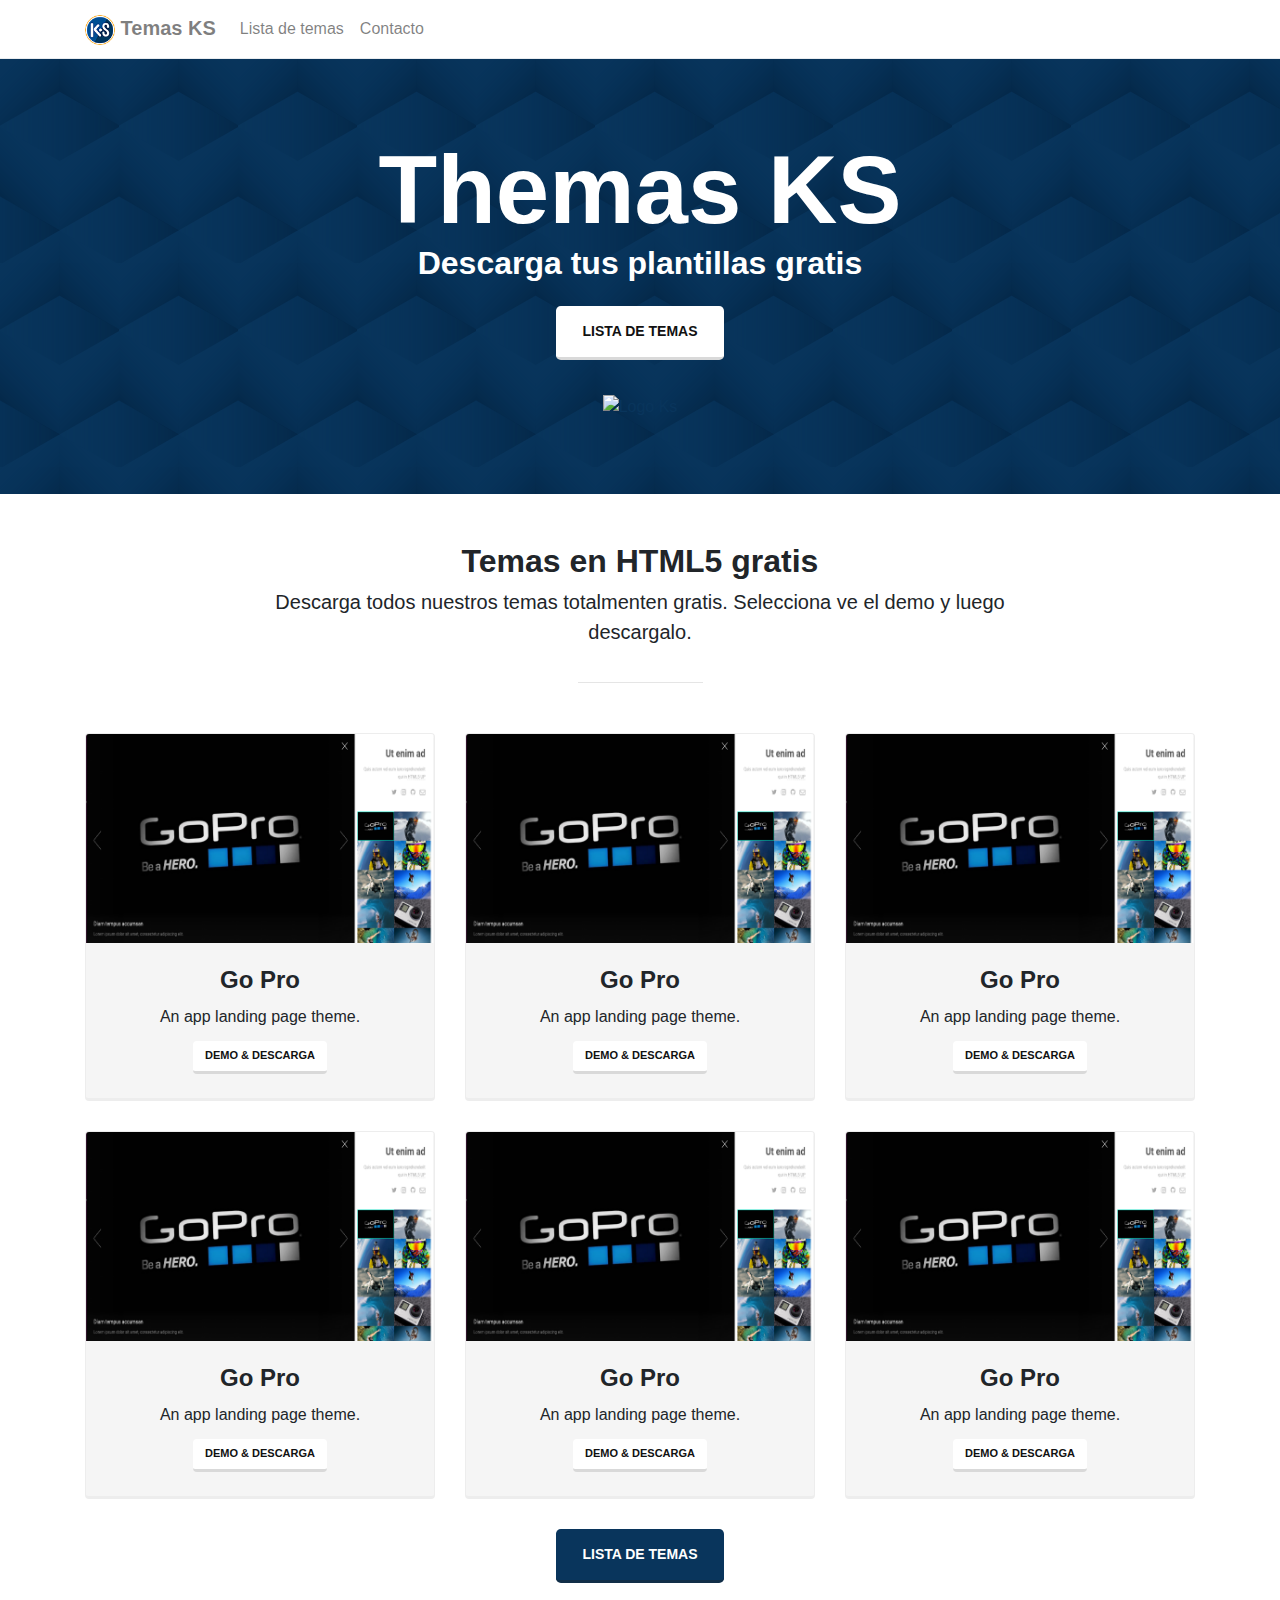
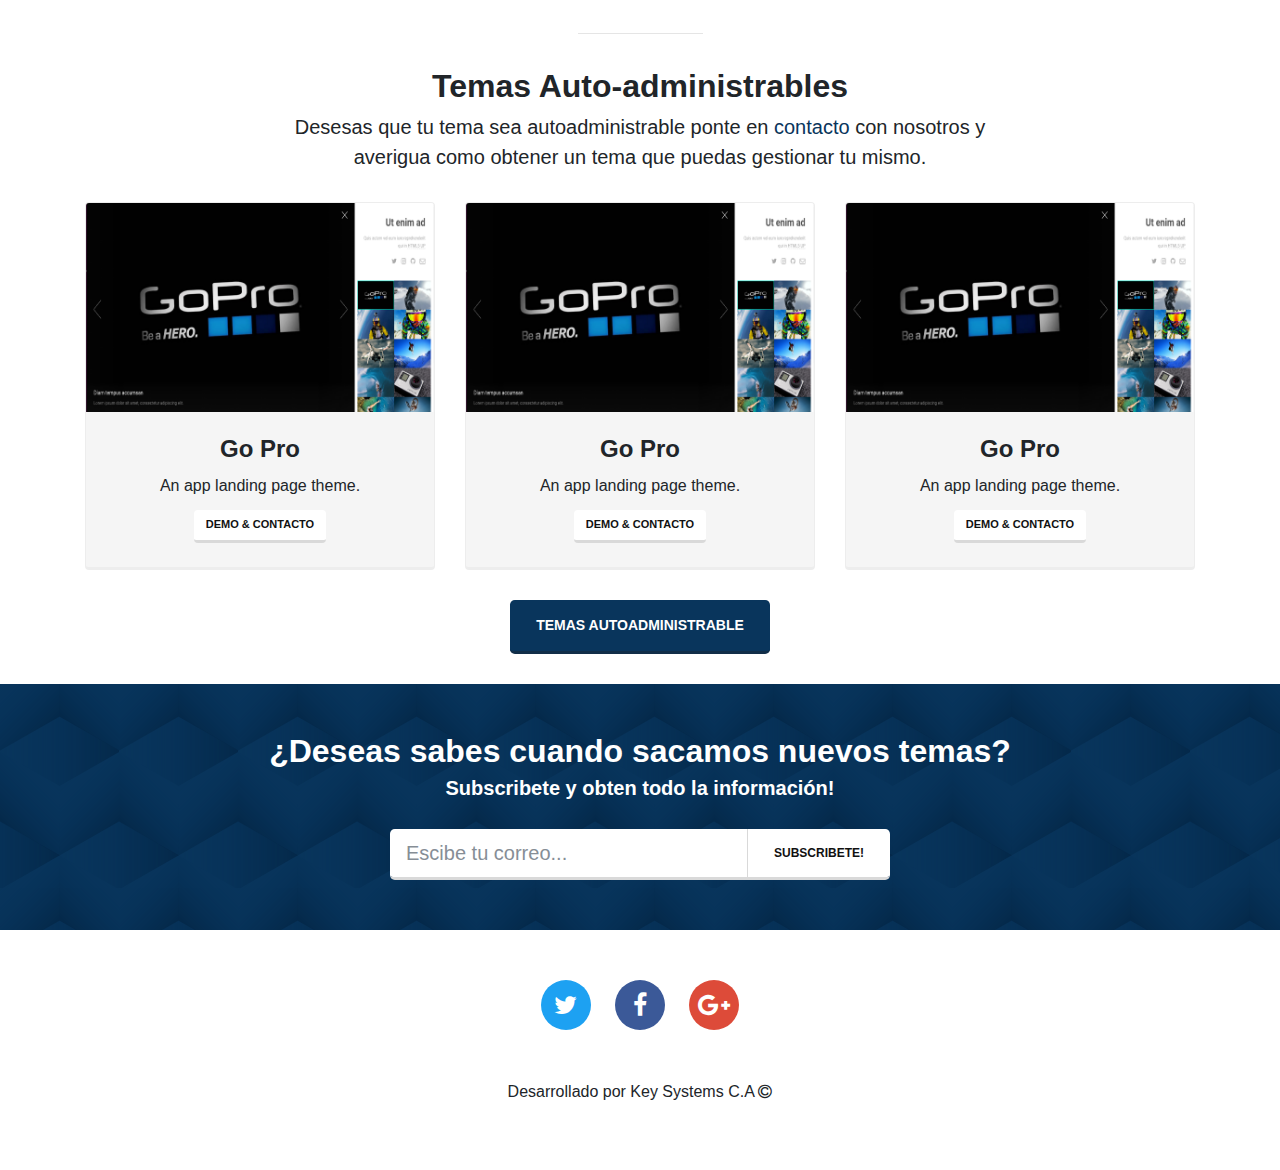
==== index.html @ a9c27f83 "thmes" ====
<!DOCTYPE html>
<!-- saved from url=(0027)https://startbootstrap.com/ -->
<html>
  <head>
    <meta http-equiv="Content-Type" content="text/html; charset=UTF-8">
    <title>Temas KS</title>
    <link rel="icon" href="img/Key-Systems-Mini-Logo.png" type="image/png">
    <link href="vendor/font-awesome/css/font-awesome.min.css" rel="stylesheet" type="text/css">
    <link rel="stylesheet" href="css/main.css">
    <link rel="stylesheet" href="css/style.css">
<body>

<nav class="navbar navbar-expand-lg navbar-light static-top sb-navbar">
  <div class="container">
    <a class="navbar-brand" href="index.html"><img src="img/Key-Systems-Mini-Logo.png" width="30"> Temas KS</a>
    <button class="navbar-toggler navbar-toggler-right" type="button" data-toggle="collapse" data-target="#navbarResponsive" aria-controls="navbarResponsive" aria-expanded="false" aria-label="Toggle navigation">
      Menu
      <i class="fa fa-bars"></i>
    </button>
    <div class="collapse navbar-collapse" id="navbarResponsive">
      <ul class="navbar-nav mr-auto">
        <li class="nav-item">
            <a class="nav-link" href="lista.html" title="Lista">Lista de temas</a>
        </li>
        <li class="nav-item">
            <a class="nav-link" href="#" title="Contacto">Contacto</a>
        </li>
      </ul>
    </div>
  </div>
</nav>

<header class="masthead">
  <div class="container-fluid">
    <div class="masthead-brand">Themas KS</div>
      <h1 class="masthead-heading">Descarga tus plantillas gratis</h1>
      <ul class="list-inline">
      <li>
        <a href="lista" class="btn btn-secondary btn-lg">Lista de Temas</a>
      </li>
    </ul>
    <a class="" href="lista.html"><!--masthead-img-->
      <img class="p-t-35px" src="http://getbootstrap.com/assets/img/bootstrap-stack.png" alt="Logo Ks" width="250px">
    </a>
  </div>
</header>

<section class="intro">
  <div class="container">
    <div class="row">
      <div class="col-lg-8 mx-auto">
        <h2>Temas en HTML5 gratis</h2>
        <p class="lead">Descarga todos nuestros temas totalmenten gratis. Selecciona ve el demo y luego descargalo.</p>
      </div>
    </div>
  </div>
</section>

<hr class="hr-home">

<section class="themes">
  <div class="container">
    <div class="row">
      <div class="col-lg-4 col-md-6 sb-preview text-center">
        <div class="card h-100">
          <a class="sb-preview-img" href="detail.html">
            <img class="card-img-top" src="img/gopro.png" alt="Free Bootstrap App Landing Page Theme - Start Bootstrap">
          </a>
          <div class="card-body">
            <h4 class="card-title">Go Pro</h4>
            <p class="card-text">An app landing page theme.</p>
          </div>
          <div class="card-footer">
            <a href="detail.html" class="btn btn-secondary">Demo &amp; Descarga</a>
          </div>
        </div>
      </div>
      <div class="col-lg-4 col-md-6 sb-preview text-center">
        <div class="card h-100">
          <a class="sb-preview-img" href="detail.html">
            <img class="card-img-top" src="img/gopro.png" alt="Free Bootstrap App Landing Page Theme - Start Bootstrap">
          </a>
          <div class="card-body">
            <h4 class="card-title">Go Pro</h4>
            <p class="card-text">An app landing page theme.</p>
          </div>
          <div class="card-footer">
            <a href="detail.html" class="btn btn-secondary">Demo &amp; Descarga</a>
          </div>
        </div>
      </div>
      <div class="col-lg-4 col-md-6 sb-preview text-center">
        <div class="card h-100">
          <a class="sb-preview-img" href="detail.html">
            <img class="card-img-top" src="img/gopro.png" alt="Free Bootstrap App Landing Page Theme - Start Bootstrap">
          </a>
          <div class="card-body">
            <h4 class="card-title">Go Pro</h4>
            <p class="card-text">An app landing page theme.</p>
          </div>
          <div class="card-footer">
            <a href="detail.html" class="btn btn-secondary">Demo &amp; Descarga</a>
          </div>
        </div>
      </div>
      <div class="col-lg-4 col-md-6 sb-preview text-center">
        <div class="card h-100">
          <a class="sb-preview-img" href="detail.html">
            <img class="card-img-top" src="img/gopro.png" alt="Free Bootstrap App Landing Page Theme - Start Bootstrap">
          </a>
          <div class="card-body">
            <h4 class="card-title">Go Pro</h4>
            <p class="card-text">An app landing page theme.</p>
          </div>
          <div class="card-footer">
            <a href="detail.html" class="btn btn-secondary">Demo &amp; Descarga</a>
          </div>
        </div>
      </div>
      <div class="col-lg-4 col-md-6 sb-preview text-center">
        <div class="card h-100">
          <a class="sb-preview-img" href="detail.html">
            <img class="card-img-top" src="img/gopro.png" alt="Free Bootstrap App Landing Page Theme - Start Bootstrap">
          </a>
          <div class="card-body">
            <h4 class="card-title">Go Pro</h4>
            <p class="card-text">An app landing page theme.</p>
          </div>
          <div class="card-footer">
            <a href="detail.html" class="btn btn-secondary">Demo &amp; Descarga</a>
          </div>
        </div>
      </div>
      <div class="col-lg-4 col-md-6 sb-preview text-center">
        <div class="card h-100">
          <a class="sb-preview-img" href="detail.html">
            <img class="card-img-top" src="img/gopro.png" alt="Free Bootstrap App Landing Page Theme - Start Bootstrap">
          </a>
          <div class="card-body">
            <h4 class="card-title">Go Pro</h4>
            <p class="card-text">An app landing page theme.</p>
          </div>
          <div class="card-footer">
            <a href="detail.html" class="btn btn-secondary">Demo &amp; Descarga</a>
          </div>
        </div>
      </div>
    </div>
    <div class="row">
      <div class="col-lg-12 text-center">
        <a href="lista.html" class="btn btn-lg btn-primary">Lista de Temas</a>
      </div>
    </div>
  </div>
</section>

<hr class="hr-home">

<section class="premium">
  <div class="container">
    <div class="row">
      <div class="col-lg-8 mx-auto">
        <h2>Temas Auto-administrables</h2>
        <p class="lead">Desesas que tu tema sea autoadministrable ponte en <a href="detail.html">contacto</a> con nosotros y averigua como obtener un tema que puedas gestionar tu mismo.</p>
      </div>
    </div>
    <div class="row">
      <div class="col-lg-4 col-md-6 sb-preview text-center">
        <div class="card h-100">
          <a class="sb-preview-img" href="detail.html">
            <img class="card-img-top" src="img/gopro.png" alt="Free Bootstrap App Landing Page Theme - Start Bootstrap">
          </a>
          <div class="card-body">
            <h4 class="card-title">Go Pro</h4>
            <p class="card-text">An app landing page theme.</p>
          </div>
          <div class="card-footer">
            <a href="detail.html" class="btn btn-secondary">Demo &amp; Contacto</a>
          </div>
        </div>
      </div>
      <div class="col-lg-4 col-md-6 sb-preview text-center">
        <div class="card h-100">
          <a class="sb-preview-img" href="detail.html">
            <img class="card-img-top" src="img/gopro.png" alt="Free Bootstrap App Landing Page Theme - Start Bootstrap">
          </a>
          <div class="card-body">
            <h4 class="card-title">Go Pro</h4>
            <p class="card-text">An app landing page theme.</p>
          </div>
          <div class="card-footer">
            <a href="detail.html" class="btn btn-secondary">Demo &amp; Contacto</a>
          </div>
        </div>
      </div>
      <div class="col-lg-4 col-md-6 sb-preview text-center">
        <div class="card h-100">
          <a class="sb-preview-img" href="detail.html">
            <img class="card-img-top" src="img/gopro.png" alt="Free Bootstrap App Landing Page Theme - Start Bootstrap">
          </a>
          <div class="card-body">
            <h4 class="card-title">Go Pro</h4>
            <p class="card-text">An app landing page theme.</p>
          </div>
          <div class="card-footer">
            <a href="detail.html" class="btn btn-secondary">Demo &amp; Contacto</a>
          </div>
        </div>
      </div>
    </div>
    <a href="lista.html" class="btn btn-lg btn-primary mx-auto">Temas autoadministrable</a>
  </div>
</section>

<footer>
  <div class="footer-mailchimp">
    <div class="container text-center">
      <h2>¿Deseas sabes cuando sacamos nuevos temas?</h2>
      <h5>Subscribete y obten todo la información!</h5>
      <div id="mc_embed_signup">
        <form role="form" action="">
          <div class="input-group input-group-lg">
            <input type="email" name="EMAIL" class="form-control" id="mce-EMAIL" placeholder="Escibe tu correo...">
            <span class="input-group-btn">
              <button type="submit" name="subscribe" id="mc-embedded-subscribe" class="btn btn-secondary">Subscribete!</button>
            </span>
          </div>
          <div id="mce-responses">
            <div class="response" id="mce-error-response" style="display:none"></div>
            <div class="response" id="mce-success-response" style="display:none"></div>
          </div>
        </form>
      </div>
    </div>
  </div>
  <div class="footer-social">
    <div class="container text-center">
      <ul class="list-inline">
        <li class="list-inline-item social-twitter">
          <a href="https://twitter.com/sbootstrap">
            <i class="fa fa-twitter"></i>
          </a>
        </li>
        <li class="list-inline-item social-facebook">
          <a href="https://www.facebook.com/StartBootstrap/">
            <i class="fa fa-facebook"></i>
          </a>
        </li>
        <li class="list-inline-item social-google-plus">
          <a href="https://plus.google.com/+Startbootstrap">
            <i class="fa fa-google-plus"></i>
          </a>
        </li>
      </ul>
    </div>
  </div>
  <div class="footer-main">
    <div class="container">
      <p>Desarrollado por Key Systems C.A <i class="fa fa-copyright" aria-hidden="true"></i></p>
    </div>
  </div>
</footer>

</body>

</html>
---- css/main.css ----
@media print{*,*::before,*::after{text-shadow:none!important;box-shadow:none!important}a,a:visited{text-decoration:underline}abbr[title]::after{content:" (" attr(title) ")"}pre{white-space:pre-wrap!important}pre,blockquote{border:1px solid #999;page-break-inside:avoid}thead{display:table-header-group}tr,img{page-break-inside:avoid}p,h2,h3{orphans:3;widows:3}h2,h3{page-break-after:avoid}.navbar{display:none}.badge{border:1px solid #000}.table{border-collapse:collapse!important}.table td,.table th{background-color:#fff!important}.table-bordered th,.table-bordered td{border:1px solid #ddd!important}}*,*::before,*::after{box-sizing:border-box}html{font-family:sans-serif;line-height:1.15;-webkit-text-size-adjust:100%;-ms-text-size-adjust:100%;-ms-overflow-style:scrollbar;-webkit-tap-highlight-color:transparent}@-ms-viewport{width:device-width}article,aside,dialog,figcaption,figure,footer,header,hgroup,main,nav,section{display:block}body{margin:0;font-family:-apple-system,BlinkMacSystemFont,"Segoe UI",Roboto,"Helvetica Neue",Arial,sans-serif,"Apple Color Emoji","Segoe UI Emoji","Segoe UI Symbol";font-size:1rem;font-weight:normal;line-height:1.5;color:#212529;text-align:left;background-color:#fff}[tabindex="-1"]:focus{outline:none !important}hr{box-sizing:content-box;height:0;overflow:visible}h1,h2,h3,h4,h5,h6{margin-top:0;margin-bottom:.5rem}p{margin-top:0;margin-bottom:1rem}abbr[title],abbr[data-original-title]{text-decoration:underline;text-decoration:underline dotted;cursor:help;border-bottom:0}address{margin-bottom:1rem;font-style:normal;line-height:inherit}ol,ul,dl{margin-top:0;margin-bottom:1rem}ol ol,ul ul,ol ul,ul ol{margin-bottom:0}dt{font-weight:bold}dd{margin-bottom:.5rem;margin-left:0}blockquote{margin:0 0 1rem}dfn{font-style:italic}b,strong{font-weight:bolder}small{font-size:80%}sub,sup{position:relative;font-size:75%;line-height:0;vertical-align:baseline}sub{bottom:-.25em}sup{top:-.5em}a{color:#b84d45;text-decoration:none;background-color:transparent;-webkit-text-decoration-skip:objects}a:hover{color:#803630;text-decoration:underline}a:not([href]):not([tabindex]){color:inherit;text-decoration:none}a:not([href]):not([tabindex]):focus,a:not([href]):not([tabindex]):hover{color:inherit;text-decoration:none}a:not([href]):not([tabindex]):focus{outline:0}pre,code,kbd,samp{font-family:monospace, monospace;font-size:1em}pre{margin-top:0;margin-bottom:1rem;overflow:auto}figure{margin:0 0 1rem}img{vertical-align:middle;border-style:none}svg:not(:root){overflow:hidden}a,area,button,[role="button"],input,label,select,summary,textarea{touch-action:manipulation}table{border-collapse:collapse}caption{padding-top:.75rem;padding-bottom:.75rem;color:#868e96;text-align:left;caption-side:bottom}th{text-align:inherit}label{display:inline-block;margin-bottom:.5rem}button:focus{outline:1px dotted;outline:5px auto -webkit-focus-ring-color}input,button,select,optgroup,textarea{margin:0;font-family:inherit;font-size:inherit;line-height:inherit}button,input{overflow:visible}button,select{text-transform:none}button,html [type="button"],[type="reset"],[type="submit"]{-webkit-appearance:button}button::-moz-focus-inner,[type="button"]::-moz-focus-inner,[type="reset"]::-moz-focus-inner,[type="submit"]::-moz-focus-inner{padding:0;border-style:none}input[type="radio"],input[type="checkbox"]{box-sizing:border-box;padding:0}input[type="date"],input[type="time"],input[type="datetime-local"],input[type="month"]{-webkit-appearance:listbox}textarea{overflow:auto;resize:vertical}fieldset{min-width:0;padding:0;margin:0;border:0}legend{display:block;width:100%;max-width:100%;padding:0;margin-bottom:.5rem;font-size:1.5rem;line-height:inherit;color:inherit;white-space:normal}progress{vertical-align:baseline}[type="number"]::-webkit-inner-spin-button,[type="number"]::-webkit-outer-spin-button{height:auto}[type="search"]{outline-offset:-2px;-webkit-appearance:none}[type="search"]::-webkit-search-cancel-button,[type="search"]::-webkit-search-decoration{-webkit-appearance:none}::-webkit-file-upload-button{font:inherit;-webkit-appearance:button}output{display:inline-block}summary{display:list-item}template{display:none}[hidden]{display:none !important}h1,h2,h3,h4,h5,h6,.h1,.h2,.h3,.h4,.h5,.h6{margin-bottom:.5rem;font-family:inherit;font-weight:500;line-height:1.1;color:inherit}h1,.h1{font-size:2.5rem}h2,.h2{font-size:2rem}h3,.h3{font-size:1.75rem}h4,.h4{font-size:1.5rem}h5,.h5{font-size:1.25rem}h6,.h6{font-size:1rem}.lead{font-size:1.25rem;font-weight:300}.display-1{font-size:6rem;font-weight:300;line-height:1.1}.display-2{font-size:5.5rem;font-weight:300;line-height:1.1}.display-3{font-size:4.5rem;font-weight:300;line-height:1.1}.display-4{font-size:3.5rem;font-weight:300;line-height:1.1}hr{margin-top:1rem;margin-bottom:1rem;border:0;border-top:1px solid rgba(0,0,0,0.1)}small,.small{font-size:80%;font-weight:normal}mark,.mark{padding:.2em;background-color:#fcf8e3}.list-unstyled{padding-left:0;list-style:none}.list-inline{padding-left:0;list-style:none}.list-inline-item{display:inline-block}.list-inline-item:not(:last-child){margin-right:5px}.initialism{font-size:90%;text-transform:uppercase}.blockquote{margin-bottom:1rem;font-size:1.25rem}.blockquote-footer{display:block;font-size:80%;color:#868e96}.blockquote-footer::before{content:"\2014 \00A0"}.img-fluid{max-width:100%;height:auto}.img-thumbnail{padding:.25rem;background-color:#fff;border:1px solid #ddd;border-radius:.25rem;transition:all 0.2s ease-in-out;max-width:100%;height:auto}.figure{display:inline-block}.figure-img{margin-bottom:.5rem;line-height:1}.figure-caption{font-size:90%;color:#868e96}code,kbd,pre,samp{font-family:"SFMono-Regular",Menlo,Monaco,Consolas,"Liberation Mono","Courier New",monospace}code{padding:.2rem .4rem;font-size:90%;color:#bd4147;background-color:#f8f9fa;border-radius:.25rem}a>code{padding:0;color:inherit;background-color:inherit}kbd{padding:.2rem .4rem;font-size:90%;color:#fff;background-color:#212529;border-radius:.2rem}kbd kbd{padding:0;font-size:100%;font-weight:bold}pre{display:block;margin-top:0;margin-bottom:1rem;font-size:90%;color:#212529}pre code{padding:0;font-size:inherit;color:inherit;background-color:transparent;border-radius:0}.pre-scrollable{max-height:340px;overflow-y:scroll}.container{margin-right:auto;margin-left:auto;padding-right:15px;padding-left:15px;width:100%}@media (min-width: 576px){.container{max-width:540px}}@media (min-width: 768px){.container{max-width:720px}}@media (min-width: 992px){.container{max-width:960px}}@media (min-width: 1200px){.container{max-width:1140px}}.container-fluid{width:100%;margin-right:auto;margin-left:auto;padding-right:15px;padding-left:15px;width:100%}.row{display:flex;flex-wrap:wrap;margin-right:-15px;margin-left:-15px}.no-gutters{margin-right:0;margin-left:0}.no-gutters>.col,.no-gutters>[class*="col-"]{padding-right:0;padding-left:0}.col-1,.col-2,.col-3,.col-4,.col-5,.col-6,.col-7,.col-8,.col-9,.col-10,.col-11,.col-12,.col,.col-auto,.col-sm-1,.col-sm-2,.col-sm-3,.col-sm-4,.col-sm-5,.col-sm-6,.col-sm-7,.col-sm-8,.col-sm-9,.col-sm-10,.col-sm-11,.col-sm-12,.col-sm,.col-sm-auto,.col-md-1,.col-md-2,.col-md-3,.col-md-4,.col-md-5,.col-md-6,.col-md-7,.col-md-8,.col-md-9,.col-md-10,.col-md-11,.col-md-12,.col-md,.col-md-auto,.col-lg-1,.col-lg-2,.col-lg-3,.col-lg-4,.col-lg-5,.col-lg-6,.col-lg-7,.col-lg-8,.col-lg-9,.col-lg-10,.col-lg-11,.col-lg-12,.col-lg,.col-lg-auto,.col-xl-1,.col-xl-2,.col-xl-3,.col-xl-4,.col-xl-5,.col-xl-6,.col-xl-7,.col-xl-8,.col-xl-9,.col-xl-10,.col-xl-11,.col-xl-12,.col-xl,.col-xl-auto{position:relative;width:100%;min-height:1px;padding-right:15px;padding-left:15px}.col{flex-basis:0;flex-grow:1;max-width:100%}.col-auto{flex:0 0 auto;width:auto;max-width:none}.col-1{flex:0 0 8.3333333333%;max-width:8.3333333333%}.col-2{flex:0 0 16.6666666667%;max-width:16.6666666667%}.col-3{flex:0 0 25%;max-width:25%}.col-4{flex:0 0 33.3333333333%;max-width:33.3333333333%}.col-5{flex:0 0 41.6666666667%;max-width:41.6666666667%}.col-6{flex:0 0 50%;max-width:50%}.col-7{flex:0 0 58.3333333333%;max-width:58.3333333333%}.col-8{flex:0 0 66.6666666667%;max-width:66.6666666667%}.col-9{flex:0 0 75%;max-width:75%}.col-10{flex:0 0 83.3333333333%;max-width:83.3333333333%}.col-11{flex:0 0 91.6666666667%;max-width:91.6666666667%}.col-12{flex:0 0 100%;max-width:100%}.order-1{order:1}.order-2{order:2}.order-3{order:3}.order-4{order:4}.order-5{order:5}.order-6{order:6}.order-7{order:7}.order-8{order:8}.order-9{order:9}.order-10{order:10}.order-11{order:11}.order-12{order:12}@media (min-width: 576px){.col-sm{flex-basis:0;flex-grow:1;max-width:100%}.col-sm-auto{flex:0 0 auto;width:auto;max-width:none}.col-sm-1{flex:0 0 8.3333333333%;max-width:8.3333333333%}.col-sm-2{flex:0 0 16.6666666667%;max-width:16.6666666667%}.col-sm-3{flex:0 0 25%;max-width:25%}.col-sm-4{flex:0 0 33.3333333333%;max-width:33.3333333333%}.col-sm-5{flex:0 0 41.6666666667%;max-width:41.6666666667%}.col-sm-6{flex:0 0 50%;max-width:50%}.col-sm-7{flex:0 0 58.3333333333%;max-width:58.3333333333%}.col-sm-8{flex:0 0 66.6666666667%;max-width:66.6666666667%}.col-sm-9{flex:0 0 75%;max-width:75%}.col-sm-10{flex:0 0 83.3333333333%;max-width:83.3333333333%}.col-sm-11{flex:0 0 91.6666666667%;max-width:91.6666666667%}.col-sm-12{flex:0 0 100%;max-width:100%}.order-sm-1{order:1}.order-sm-2{order:2}.order-sm-3{order:3}.order-sm-4{order:4}.order-sm-5{order:5}.order-sm-6{order:6}.order-sm-7{order:7}.order-sm-8{order:8}.order-sm-9{order:9}.order-sm-10{order:10}.order-sm-11{order:11}.order-sm-12{order:12}}@media (min-width: 768px){.col-md{flex-basis:0;flex-grow:1;max-width:100%}.col-md-auto{flex:0 0 auto;width:auto;max-width:none}.col-md-1{flex:0 0 8.3333333333%;max-width:8.3333333333%}.col-md-2{flex:0 0 16.6666666667%;max-width:16.6666666667%}.col-md-3{flex:0 0 25%;max-width:25%}.col-md-4{flex:0 0 33.3333333333%;max-width:33.3333333333%}.col-md-5{flex:0 0 41.6666666667%;max-width:41.6666666667%}.col-md-6{flex:0 0 50%;max-width:50%}.col-md-7{flex:0 0 58.3333333333%;max-width:58.3333333333%}.col-md-8{flex:0 0 66.6666666667%;max-width:66.6666666667%}.col-md-9{flex:0 0 75%;max-width:75%}.col-md-10{flex:0 0 83.3333333333%;max-width:83.3333333333%}.col-md-11{flex:0 0 91.6666666667%;max-width:91.6666666667%}.col-md-12{flex:0 0 100%;max-width:100%}.order-md-1{order:1}.order-md-2{order:2}.order-md-3{order:3}.order-md-4{order:4}.order-md-5{order:5}.order-md-6{order:6}.order-md-7{order:7}.order-md-8{order:8}.order-md-9{order:9}.order-md-10{order:10}.order-md-11{order:11}.order-md-12{order:12}}@media (min-width: 992px){.col-lg{flex-basis:0;flex-grow:1;max-width:100%}.col-lg-auto{flex:0 0 auto;width:auto;max-width:none}.col-lg-1{flex:0 0 8.3333333333%;max-width:8.3333333333%}.col-lg-2{flex:0 0 16.6666666667%;max-width:16.6666666667%}.col-lg-3{flex:0 0 25%;max-width:25%}.col-lg-4{flex:0 0 33.3333333333%;max-width:33.3333333333%}.col-lg-5{flex:0 0 41.6666666667%;max-width:41.6666666667%}.col-lg-6{flex:0 0 50%;max-width:50%}.col-lg-7{flex:0 0 58.3333333333%;max-width:58.3333333333%}.col-lg-8{flex:0 0 66.6666666667%;max-width:66.6666666667%}.col-lg-9{flex:0 0 75%;max-width:75%}.col-lg-10{flex:0 0 83.3333333333%;max-width:83.3333333333%}.col-lg-11{flex:0 0 91.6666666667%;max-width:91.6666666667%}.col-lg-12{flex:0 0 100%;max-width:100%}.order-lg-1{order:1}.order-lg-2{order:2}.order-lg-3{order:3}.order-lg-4{order:4}.order-lg-5{order:5}.order-lg-6{order:6}.order-lg-7{order:7}.order-lg-8{order:8}.order-lg-9{order:9}.order-lg-10{order:10}.order-lg-11{order:11}.order-lg-12{order:12}}@media (min-width: 1200px){.col-xl{flex-basis:0;flex-grow:1;max-width:100%}.col-xl-auto{flex:0 0 auto;width:auto;max-width:none}.col-xl-1{flex:0 0 8.3333333333%;max-width:8.3333333333%}.col-xl-2{flex:0 0 16.6666666667%;max-width:16.6666666667%}.col-xl-3{flex:0 0 25%;max-width:25%}.col-xl-4{flex:0 0 33.3333333333%;max-width:33.3333333333%}.col-xl-5{flex:0 0 41.6666666667%;max-width:41.6666666667%}.col-xl-6{flex:0 0 50%;max-width:50%}.col-xl-7{flex:0 0 58.3333333333%;max-width:58.3333333333%}.col-xl-8{flex:0 0 66.6666666667%;max-width:66.6666666667%}.col-xl-9{flex:0 0 75%;max-width:75%}.col-xl-10{flex:0 0 83.3333333333%;max-width:83.3333333333%}.col-xl-11{flex:0 0 91.6666666667%;max-width:91.6666666667%}.col-xl-12{flex:0 0 100%;max-width:100%}.order-xl-1{order:1}.order-xl-2{order:2}.order-xl-3{order:3}.order-xl-4{order:4}.order-xl-5{order:5}.order-xl-6{order:6}.order-xl-7{order:7}.order-xl-8{order:8}.order-xl-9{order:9}.order-xl-10{order:10}.order-xl-11{order:11}.order-xl-12{order:12}}.table{width:100%;max-width:100%;margin-bottom:1rem;background-color:transparent}.table th,.table td{padding:.75rem;vertical-align:top;border-top:1px solid #e9ecef}.table thead th{vertical-align:bottom;border-bottom:2px solid #e9ecef}.table tbody+tbody{border-top:2px solid #e9ecef}.table .table{background-color:#fff}.table-sm th,.table-sm td{padding:.3rem}.table-bordered{border:1px solid #e9ecef}.table-bordered th,.table-bordered td{border:1px solid #e9ecef}.table-bordered thead th,.table-bordered thead td{border-bottom-width:2px}.table-striped tbody tr:nth-of-type(odd){background-color:rgba(0,0,0,0.05)}.table-hover tbody tr:hover{background-color:rgba(0,0,0,0.075)}.table-primary,.table-primary>th,.table-primary>td{background-color:#ebcdcb}.table-hover .table-primary:hover{background-color:#e4bbb9}.table-hover .table-primary:hover>td,.table-hover .table-primary:hover>th{background-color:#e4bbb9}.table-secondary,.table-secondary>th,.table-secondary>td{background-color:#fff}.table-hover .table-secondary:hover{background-color:#f2f2f2}.table-hover .table-secondary:hover>td,.table-hover .table-secondary:hover>th{background-color:#f2f2f2}.table-success,.table-success>th,.table-success>td{background-color:#c3e6cb}.table-hover .table-success:hover{background-color:#b1dfbb}.table-hover .table-success:hover>td,.table-hover .table-success:hover>th{background-color:#b1dfbb}.table-info,.table-info>th,.table-info>td{background-color:#bee5eb}.table-hover .table-info:hover{background-color:#abdde5}.table-hover .table-info:hover>td,.table-hover .table-info:hover>th{background-color:#abdde5}.table-warning,.table-warning>th,.table-warning>td{background-color:#ffeeba}.table-hover .table-warning:hover{background-color:#ffe8a1}.table-hover .table-warning:hover>td,.table-hover .table-warning:hover>th{background-color:#ffe8a1}.table-danger,.table-danger>th,.table-danger>td{background-color:#ebcdcb}.table-hover .table-danger:hover{background-color:#e4bbb9}.table-hover .table-danger:hover>td,.table-hover .table-danger:hover>th{background-color:#e4bbb9}.table-light,.table-light>th,.table-light>td{background-color:#fdfdfe}.table-hover .table-light:hover{background-color:#ececf6}.table-hover .table-light:hover>td,.table-hover .table-light:hover>th{background-color:#ececf6}.table-dark,.table-dark>th,.table-dark>td{background-color:#c6c8ca}.table-hover .table-dark:hover{background-color:#b9bbbe}.table-hover .table-dark:hover>td,.table-hover .table-dark:hover>th{background-color:#b9bbbe}.table-active,.table-active>th,.table-active>td{background-color:rgba(0,0,0,0.075)}.table-hover .table-active:hover{background-color:rgba(0,0,0,0.075)}.table-hover .table-active:hover>td,.table-hover .table-active:hover>th{background-color:rgba(0,0,0,0.075)}.thead-inverse th{color:#fff;background-color:#212529}.thead-default th{color:#495057;background-color:#e9ecef}.table-inverse{color:#fff;background-color:#212529}.table-inverse th,.table-inverse td,.table-inverse thead th{border-color:#32383e}.table-inverse.table-bordered{border:0}.table-inverse.table-striped tbody tr:nth-of-type(odd){background-color:rgba(255,255,255,0.05)}.table-inverse.table-hover tbody tr:hover{background-color:rgba(255,255,255,0.075)}@media (max-width: 991px){.table-responsive{display:block;width:100%;overflow-x:auto;-ms-overflow-style:-ms-autohiding-scrollbar}.table-responsive.table-bordered{border:0}}.form-control{display:block;width:100%;padding:.5rem .75rem;font-size:1rem;line-height:1.25;color:#495057;background-color:#fff;background-image:none;background-clip:padding-box;border:1px solid rgba(0,0,0,0.15);border-radius:.25rem;transition:border-color ease-in-out 0.15s,box-shadow ease-in-out 0.15s}.form-control::-ms-expand{background-color:transparent;border:0}.form-control:focus{color:#495057;background-color:#fff;border-color:#dca5a1;outline:none}.form-control::placeholder{color:#868e96;opacity:1}.form-control:disabled,.form-control[readonly]{background-color:#e9ecef;opacity:1}select.form-control:not([size]):not([multiple]){height:calc(2.25rem + 2px)}select.form-control:focus::-ms-value{color:#495057;background-color:#fff}.form-control-file,.form-control-range{display:block}.col-form-label{padding-top:calc(.5rem - 1px * 2);padding-bottom:calc(.5rem - 1px * 2);margin-bottom:0}.col-form-label-lg{padding-top:calc(.5rem - 1px * 2);padding-bottom:calc(.5rem - 1px * 2);font-size:1.25rem}.col-form-label-sm{padding-top:calc(.25rem - 1px * 2);padding-bottom:calc(.25rem - 1px * 2);font-size:.875rem}.col-form-legend{padding-top:.5rem;padding-bottom:.5rem;margin-bottom:0;font-size:1rem}.form-control-plaintext{padding-top:.5rem;padding-bottom:.5rem;margin-bottom:0;line-height:1.25;border:solid transparent;border-width:1px 0}.form-control-plaintext.form-control-sm,.input-group-sm>.form-control-plaintext.form-control,.input-group-sm>.form-control-plaintext.input-group-addon,.input-group-sm>.input-group-btn>.form-control-plaintext.btn,.form-control-plaintext.form-control-lg,.input-group-lg>.form-control-plaintext.form-control,.input-group-lg>.form-control-plaintext.input-group-addon,.input-group-lg>.input-group-btn>.form-control-plaintext.btn{padding-right:0;padding-left:0}.form-control-sm,.input-group-sm>.form-control,.input-group-sm>.input-group-addon,.input-group-sm>.input-group-btn>.btn{padding:.25rem .5rem;font-size:.875rem;line-height:1.5;border-radius:.2rem}select.form-control-sm:not([size]):not([multiple]),.input-group-sm>select.form-control:not([size]):not([multiple]),.input-group-sm>select.input-group-addon:not([size]):not([multiple]),.input-group-sm>.input-group-btn>select.btn:not([size]):not([multiple]){height:calc(1.8125rem + 2px)}.form-control-lg,.input-group-lg>.form-control,.input-group-lg>.input-group-addon,.input-group-lg>.input-group-btn>.btn{padding:.5rem 1rem;font-size:1.25rem;line-height:1.5;border-radius:.3rem}select.form-control-lg:not([size]):not([multiple]),.input-group-lg>select.form-control:not([size]):not([multiple]),.input-group-lg>select.input-group-addon:not([size]):not([multiple]),.input-group-lg>.input-group-btn>select.btn:not([size]):not([multiple]){height:calc(2.875rem + 2px)}.form-group{margin-bottom:1rem}.form-text{display:block;margin-top:.25rem}.form-row{display:flex;flex-wrap:wrap;margin-right:-5px;margin-left:-5px}.form-row>.col,.form-row>[class*="col-"]{padding-right:5px;padding-left:5px}.form-check{position:relative;display:block;margin-bottom:.5rem}.form-check.disabled .form-check-label{color:#868e96}.form-check-label{padding-left:1.25rem;margin-bottom:0}.form-check-input{position:absolute;margin-top:.25rem;margin-left:-1.25rem}.form-check-inline{display:inline-block}.form-check-inline .form-check-label{vertical-align:middle}.form-check-inline+.form-check-inline{margin-left:.75rem}.invalid-feedback{display:none;margin-top:.25rem;font-size:.875rem;color:#b84d45}.invalid-tooltip{position:absolute;top:100%;z-index:5;display:none;width:250px;padding:.5rem;margin-top:.1rem;font-size:.875rem;line-height:1;color:#fff;background-color:rgba(184,77,69,0.8);border-radius:.2rem}.was-validated .form-control:valid,.form-control.is-valid,.was-validated .custom-select:valid,.custom-select.is-valid{border-color:#28a745}.was-validated .form-control:valid:focus,.form-control.is-valid:focus,.was-validated .custom-select:valid:focus,.custom-select.is-valid:focus{box-shadow:0 0 0 0.2rem rgba(40,167,69,0.25)}.was-validated .form-control:valid ~ .invalid-feedback,.was-validated .form-control:valid ~ .invalid-tooltip,.form-control.is-valid ~ .invalid-feedback,.form-control.is-valid ~ .invalid-tooltip,.was-validated .custom-select:valid ~ .invalid-feedback,.was-validated .custom-select:valid ~ .invalid-tooltip,.custom-select.is-valid ~ .invalid-feedback,.custom-select.is-valid ~ .invalid-tooltip{display:block}.was-validated .form-check-input:valid+.form-check-label,.form-check-input.is-valid+.form-check-label{color:#28a745}.was-validated .custom-control-input:valid ~ .custom-control-indicator,.custom-control-input.is-valid ~ .custom-control-indicator{background-color:rgba(40,167,69,0.25)}.was-validated .custom-control-input:valid ~ .custom-control-description,.custom-control-input.is-valid ~ .custom-control-description{color:#28a745}.was-validated .custom-file-input:valid ~ .custom-file-control,.custom-file-input.is-valid ~ .custom-file-control{border-color:#28a745}.was-validated .custom-file-input:valid ~ .custom-file-control::before,.custom-file-input.is-valid ~ .custom-file-control::before{border-color:inherit}.was-validated .custom-file-input:valid:focus,.custom-file-input.is-valid:focus{box-shadow:0 0 0 0.2rem rgba(40,167,69,0.25)}.was-validated .form-control:invalid,.form-control.is-invalid,.was-validated .custom-select:invalid,.custom-select.is-invalid{border-color:#b84d45}.was-validated .form-control:invalid:focus,.form-control.is-invalid:focus,.was-validated .custom-select:invalid:focus,.custom-select.is-invalid:focus{box-shadow:0 0 0 0.2rem rgba(184,77,69,0.25)}.was-validated .form-control:invalid ~ .invalid-feedback,.was-validated .form-control:invalid ~ .invalid-tooltip,.form-control.is-invalid ~ .invalid-feedback,.form-control.is-invalid ~ .invalid-tooltip,.was-validated .custom-select:invalid ~ .invalid-feedback,.was-validated .custom-select:invalid ~ .invalid-tooltip,.custom-select.is-invalid ~ .invalid-feedback,.custom-select.is-invalid ~ .invalid-tooltip{display:block}.was-validated .form-check-input:invalid+.form-check-label,.form-check-input.is-invalid+.form-check-label{color:#b84d45}.was-validated .custom-control-input:invalid ~ .custom-control-indicator,.custom-control-input.is-invalid ~ .custom-control-indicator{background-color:rgba(184,77,69,0.25)}.was-validated .custom-control-input:invalid ~ .custom-control-description,.custom-control-input.is-invalid ~ .custom-control-description{color:#b84d45}.was-validated .custom-file-input:invalid ~ .custom-file-control,.custom-file-input.is-invalid ~ .custom-file-control{border-color:#b84d45}.was-validated .custom-file-input:invalid ~ .custom-file-control::before,.custom-file-input.is-invalid ~ .custom-file-control::before{border-color:inherit}.was-validated .custom-file-input:invalid:focus,.custom-file-input.is-invalid:focus{box-shadow:0 0 0 0.2rem rgba(184,77,69,0.25)}.form-inline{display:flex;flex-flow:row wrap;align-items:center}.form-inline .form-check{width:100%}@media (min-width: 576px){.form-inline label{display:flex;align-items:center;justify-content:center;margin-bottom:0}.form-inline .form-group{display:flex;flex:0 0 auto;flex-flow:row wrap;align-items:center;margin-bottom:0}.form-inline .form-control{display:inline-block;width:auto;vertical-align:middle}.form-inline .form-control-plaintext{display:inline-block}.form-inline .input-group{width:auto}.form-inline .form-control-label{margin-bottom:0;vertical-align:middle}.form-inline .form-check{display:flex;align-items:center;justify-content:center;width:auto;margin-top:0;margin-bottom:0}.form-inline .form-check-label{padding-left:0}.form-inline .form-check-input{position:relative;margin-top:0;margin-right:.25rem;margin-left:0}.form-inline .custom-control{display:flex;align-items:center;justify-content:center;padding-left:0}.form-inline .custom-control-indicator{position:static;display:inline-block;margin-right:.25rem;vertical-align:text-bottom}.form-inline .has-feedback .form-control-feedback{top:0}}.btn{display:inline-block;font-weight:normal;text-align:center;white-space:nowrap;vertical-align:middle;user-select:none;border:1px solid transparent;padding:.5rem .75rem;font-size:1rem;line-height:1.25;border-radius:.25rem;transition:background-color 0.15s ease-in-out,border-color 0.15s ease-in-out,box-shadow 0.15s ease-in-out}.btn:focus,.btn:hover{text-decoration:none}.btn:focus,.btn.focus{outline:0;box-shadow:0 0 0 3px rgba(184,77,69,0.25)}.btn.disabled,.btn:disabled{opacity:.65}.btn:active,.btn.active{background-image:none}a.btn.disabled,fieldset[disabled] a.btn{pointer-events:none}.btn-primary{color:#fff;background-color:#b84d45;border-color:#b84d45}.btn-primary:hover{color:#fff;background-color:#9c413b;border-color:#933d37}.btn-primary:focus,.btn-primary.focus{box-shadow:0 0 0 3px rgba(184,77,69,0.5)}.btn-primary.disabled,.btn-primary:disabled{background-color:#b84d45;border-color:#b84d45}.btn-primary:active,.btn-primary.active,.show>.btn-primary.dropdown-toggle{background-color:#9c413b;background-image:none;border-color:#933d37}.btn-secondary{color:#111;background-color:#fff;border-color:#fff}.btn-secondary:hover{color:#111;background-color:#ececec;border-color:#e6e6e6}.btn-secondary:focus,.btn-secondary.focus{box-shadow:0 0 0 3px rgba(255,255,255,0.5)}.btn-secondary.disabled,.btn-secondary:disabled{background-color:#fff;border-color:#fff}.btn-secondary:active,.btn-secondary.active,.show>.btn-secondary.dropdown-toggle{background-color:#ececec;background-image:none;border-color:#e6e6e6}.btn-success{color:#fff;background-color:#28a745;border-color:#28a745}.btn-success:hover{color:#fff;background-color:#218838;border-color:#1e7e34}.btn-success:focus,.btn-success.focus{box-shadow:0 0 0 3px rgba(40,167,69,0.5)}.btn-success.disabled,.btn-success:disabled{background-color:#28a745;border-color:#28a745}.btn-success:active,.btn-success.active,.show>.btn-success.dropdown-toggle{background-color:#218838;background-image:none;border-color:#1e7e34}.btn-info{color:#fff;background-color:#17a2b8;border-color:#17a2b8}.btn-info:hover{color:#fff;background-color:#138496;border-color:#117a8b}.btn-info:focus,.btn-info.focus{box-shadow:0 0 0 3px rgba(23,162,184,0.5)}.btn-info.disabled,.btn-info:disabled{background-color:#17a2b8;border-color:#17a2b8}.btn-info:active,.btn-info.active,.show>.btn-info.dropdown-toggle{background-color:#138496;background-image:none;border-color:#117a8b}.btn-warning{color:#111;background-color:#ffc107;border-color:#ffc107}.btn-warning:hover{color:#111;background-color:#e0a800;border-color:#d39e00}.btn-warning:focus,.btn-warning.focus{box-shadow:0 0 0 3px rgba(255,193,7,0.5)}.btn-warning.disabled,.btn-warning:disabled{background-color:#ffc107;border-color:#ffc107}.btn-warning:active,.btn-warning.active,.show>.btn-warning.dropdown-toggle{background-color:#e0a800;background-image:none;border-color:#d39e00}.btn-danger{color:#fff;background-color:#b84d45;border-color:#b84d45}.btn-danger:hover{color:#fff;background-color:#9c413b;border-color:#933d37}.btn-danger:focus,.btn-danger.focus{box-shadow:0 0 0 3px rgba(184,77,69,0.5)}.btn-danger.disabled,.btn-danger:disabled{background-color:#b84d45;border-color:#b84d45}.btn-danger:active,.btn-danger.active,.show>.btn-danger.dropdown-toggle{background-color:#9c413b;background-image:none;border-color:#933d37}.btn-light{color:#111;background-color:#f8f9fa;border-color:#f8f9fa}.btn-light:hover{color:#111;background-color:#e2e6ea;border-color:#dae0e5}.btn-light:focus,.btn-light.focus{box-shadow:0 0 0 3px rgba(248,249,250,0.5)}.btn-light.disabled,.btn-light:disabled{background-color:#f8f9fa;border-color:#f8f9fa}.btn-light:active,.btn-light.active,.show>.btn-light.dropdown-toggle{background-color:#e2e6ea;background-image:none;border-color:#dae0e5}.btn-dark{color:#fff;background-color:#343a40;border-color:#343a40}.btn-dark:hover{color:#fff;background-color:#23272b;border-color:#1d2124}.btn-dark:focus,.btn-dark.focus{box-shadow:0 0 0 3px rgba(52,58,64,0.5)}.btn-dark.disabled,.btn-dark:disabled{background-color:#343a40;border-color:#343a40}.btn-dark:active,.btn-dark.active,.show>.btn-dark.dropdown-toggle{background-color:#23272b;background-image:none;border-color:#1d2124}.btn-outline-primary{color:#b84d45;background-color:transparent;background-image:none;border-color:#b84d45}.btn-outline-primary:hover{color:#fff;background-color:#b84d45;border-color:#b84d45}.btn-outline-primary:focus,.btn-outline-primary.focus{box-shadow:0 0 0 3px rgba(184,77,69,0.5)}.btn-outline-primary.disabled,.btn-outline-primary:disabled{color:#b84d45;background-color:transparent}.btn-outline-primary:active,.btn-outline-primary.active,.show>.btn-outline-primary.dropdown-toggle{color:#fff;background-color:#b84d45;border-color:#b84d45}.btn-outline-secondary{color:#fff;background-color:transparent;background-image:none;border-color:#fff}.btn-outline-secondary:hover{color:#fff;background-color:#fff;border-color:#fff}.btn-outline-secondary:focus,.btn-outline-secondary.focus{box-shadow:0 0 0 3px rgba(255,255,255,0.5)}.btn-outline-secondary.disabled,.btn-outline-secondary:disabled{color:#fff;background-color:transparent}.btn-outline-secondary:active,.btn-outline-secondary.active,.show>.btn-outline-secondary.dropdown-toggle{color:#fff;background-color:#fff;border-color:#fff}.btn-outline-success{color:#28a745;background-color:transparent;background-image:none;border-color:#28a745}.btn-outline-success:hover{color:#fff;background-color:#28a745;border-color:#28a745}.btn-outline-success:focus,.btn-outline-success.focus{box-shadow:0 0 0 3px rgba(40,167,69,0.5)}.btn-outline-success.disabled,.btn-outline-success:disabled{color:#28a745;background-color:transparent}.btn-outline-success:active,.btn-outline-success.active,.show>.btn-outline-success.dropdown-toggle{color:#fff;background-color:#28a745;border-color:#28a745}.btn-outline-info{color:#17a2b8;background-color:transparent;background-image:none;border-color:#17a2b8}.btn-outline-info:hover{color:#fff;background-color:#17a2b8;border-color:#17a2b8}.btn-outline-info:focus,.btn-outline-info.focus{box-shadow:0 0 0 3px rgba(23,162,184,0.5)}.btn-outline-info.disabled,.btn-outline-info:disabled{color:#17a2b8;background-color:transparent}.btn-outline-info:active,.btn-outline-info.active,.show>.btn-outline-info.dropdown-toggle{color:#fff;background-color:#17a2b8;border-color:#17a2b8}.btn-outline-warning{color:#ffc107;background-color:transparent;background-image:none;border-color:#ffc107}.btn-outline-warning:hover{color:#fff;background-color:#ffc107;border-color:#ffc107}.btn-outline-warning:focus,.btn-outline-warning.focus{box-shadow:0 0 0 3px rgba(255,193,7,0.5)}.btn-outline-warning.disabled,.btn-outline-warning:disabled{color:#ffc107;background-color:transparent}.btn-outline-warning:active,.btn-outline-warning.active,.show>.btn-outline-warning.dropdown-toggle{color:#fff;background-color:#ffc107;border-color:#ffc107}.btn-outline-danger{color:#b84d45;background-color:transparent;background-image:none;border-color:#b84d45}.btn-outline-danger:hover{color:#fff;background-color:#b84d45;border-color:#b84d45}.btn-outline-danger:focus,.btn-outline-danger.focus{box-shadow:0 0 0 3px rgba(184,77,69,0.5)}.btn-outline-danger.disabled,.btn-outline-danger:disabled{color:#b84d45;background-color:transparent}.btn-outline-danger:active,.btn-outline-danger.active,.show>.btn-outline-danger.dropdown-toggle{color:#fff;background-color:#b84d45;border-color:#b84d45}.btn-outline-light{color:#f8f9fa;background-color:transparent;background-image:none;border-color:#f8f9fa}.btn-outline-light:hover{color:#fff;background-color:#f8f9fa;border-color:#f8f9fa}.btn-outline-light:focus,.btn-outline-light.focus{box-shadow:0 0 0 3px rgba(248,249,250,0.5)}.btn-outline-light.disabled,.btn-outline-light:disabled{color:#f8f9fa;background-color:transparent}.btn-outline-light:active,.btn-outline-light.active,.show>.btn-outline-light.dropdown-toggle{color:#fff;background-color:#f8f9fa;border-color:#f8f9fa}.btn-outline-dark{color:#343a40;background-color:transparent;background-image:none;border-color:#343a40}.btn-outline-dark:hover{color:#fff;background-color:#343a40;border-color:#343a40}.btn-outline-dark:focus,.btn-outline-dark.focus{box-shadow:0 0 0 3px rgba(52,58,64,0.5)}.btn-outline-dark.disabled,.btn-outline-dark:disabled{color:#343a40;background-color:transparent}.btn-outline-dark:active,.btn-outline-dark.active,.show>.btn-outline-dark.dropdown-toggle{color:#fff;background-color:#343a40;border-color:#343a40}.btn-link{font-weight:normal;color:#b84d45;border-radius:0}.btn-link,.btn-link:active,.btn-link.active,.btn-link:disabled{background-color:transparent}.btn-link,.btn-link:focus,.btn-link:active{border-color:transparent;box-shadow:none}.btn-link:hover{border-color:transparent}.btn-link:focus,.btn-link:hover{color:#803630;text-decoration:underline;background-color:transparent}.btn-link:disabled{color:#868e96}.btn-link:disabled:focus,.btn-link:disabled:hover{text-decoration:none}.btn-lg,.btn-group-lg>.btn{padding:.5rem 1rem;font-size:1.25rem;line-height:1.5;border-radius:.3rem}.btn-sm,.btn-group-sm>.btn{padding:.25rem .5rem;font-size:.875rem;line-height:1.5;border-radius:.2rem}.btn-block{display:block;width:100%}.btn-block+.btn-block{margin-top:.5rem}input[type="submit"].btn-block,input[type="reset"].btn-block,input[type="button"].btn-block{width:100%}.fade{opacity:0;transition:opacity 0.15s linear}.fade.show{opacity:1}.collapse{display:none}.collapse.show{display:block}tr.collapse.show{display:table-row}tbody.collapse.show{display:table-row-group}.collapsing{position:relative;height:0;overflow:hidden;transition:height 0.35s ease}.dropup,.dropdown{position:relative}.dropdown-toggle::after{display:inline-block;width:0;height:0;margin-left:.255em;vertical-align:.255em;content:"";border-top:.3em solid;border-right:.3em solid transparent;border-left:.3em solid transparent}.dropdown-toggle:empty::after{margin-left:0}.dropup .dropdown-menu{margin-top:0;margin-bottom:.125rem}.dropup .dropdown-toggle::after{border-top:0;border-bottom:.3em solid}.dropdown-menu{position:absolute;top:100%;left:0;z-index:1000;display:none;float:left;min-width:10rem;padding:.5rem 0;margin:.125rem 0 0;font-size:1rem;color:#212529;text-align:left;list-style:none;background-color:#fff;background-clip:padding-box;border:1px solid rgba(0,0,0,0.15);border-radius:.25rem}.dropdown-divider{height:0;margin:.5rem 0;overflow:hidden;border-top:1px solid #e9ecef}.dropdown-item{display:block;width:100%;padding:.25rem 1.5rem;clear:both;font-weight:normal;color:#212529;text-align:inherit;white-space:nowrap;background:none;border:0}.dropdown-item:focus,.dropdown-item:hover{color:#16181b;text-decoration:none;background-color:#f8f9fa}.dropdown-item.active,.dropdown-item:active{color:#fff;text-decoration:none;background-color:#b84d45}.dropdown-item.disabled,.dropdown-item:disabled{color:#868e96;background-color:transparent}.show>a{outline:0}.dropdown-menu.show{display:block}.dropdown-header{display:block;padding:.5rem 1.5rem;margin-bottom:0;font-size:.875rem;color:#868e96;white-space:nowrap}.btn-group,.btn-group-vertical{position:relative;display:inline-flex;vertical-align:middle}.btn-group>.btn,.btn-group-vertical>.btn{position:relative;flex:0 1 auto;margin-bottom:0}.btn-group>.btn:hover,.btn-group-vertical>.btn:hover{z-index:2}.btn-group>.btn:focus,.btn-group>.btn:active,.btn-group>.btn.active,.btn-group-vertical>.btn:focus,.btn-group-vertical>.btn:active,.btn-group-vertical>.btn.active{z-index:2}.btn-group .btn+.btn,.btn-group .btn+.btn-group,.btn-group .btn-group+.btn,.btn-group .btn-group+.btn-group,.btn-group-vertical .btn+.btn,.btn-group-vertical .btn+.btn-group,.btn-group-vertical .btn-group+.btn,.btn-group-vertical .btn-group+.btn-group{margin-left:-1px}.btn-toolbar{display:flex;flex-wrap:wrap;justify-content:flex-start}.btn-toolbar .input-group{width:auto}.btn-group>.btn:not(:first-child):not(:last-child):not(.dropdown-toggle){border-radius:0}.btn-group>.btn:first-child{margin-left:0}.btn-group>.btn:first-child:not(:last-child):not(.dropdown-toggle){border-top-right-radius:0;border-bottom-right-radius:0}.btn-group>.btn:last-child:not(:first-child),.btn-group>.dropdown-toggle:not(:first-child){border-top-left-radius:0;border-bottom-left-radius:0}.btn-group>.btn-group{float:left}.btn-group>.btn-group:not(:first-child):not(:last-child)>.btn{border-radius:0}.btn-group>.btn-group:first-child:not(:last-child)>.btn:last-child,.btn-group>.btn-group:first-child:not(:last-child)>.dropdown-toggle{border-top-right-radius:0;border-bottom-right-radius:0}.btn-group>.btn-group:last-child:not(:first-child)>.btn:first-child{border-top-left-radius:0;border-bottom-left-radius:0}.btn+.dropdown-toggle-split{padding-right:.5625rem;padding-left:.5625rem}.btn+.dropdown-toggle-split::after{margin-left:0}.btn-sm+.dropdown-toggle-split,.btn-group-sm>.btn+.dropdown-toggle-split{padding-right:.375rem;padding-left:.375rem}.btn-lg+.dropdown-toggle-split,.btn-group-lg>.btn+.dropdown-toggle-split{padding-right:.75rem;padding-left:.75rem}.btn-group-vertical{display:inline-flex;flex-direction:column;align-items:flex-start;justify-content:center}.btn-group-vertical .btn,.btn-group-vertical .btn-group{width:100%}.btn-group-vertical>.btn+.btn,.btn-group-vertical>.btn+.btn-group,.btn-group-vertical>.btn-group+.btn,.btn-group-vertical>.btn-group+.btn-group{margin-top:-1px;margin-left:0}.btn-group-vertical>.btn:not(:first-child):not(:last-child){border-radius:0}.btn-group-vertical>.btn:first-child:not(:last-child){border-bottom-right-radius:0;border-bottom-left-radius:0}.btn-group-vertical>.btn:last-child:not(:first-child){border-top-left-radius:0;border-top-right-radius:0}.btn-group-vertical>.btn-group:not(:first-child):not(:last-child)>.btn{border-radius:0}.btn-group-vertical>.btn-group:first-child:not(:last-child)>.btn:last-child,.btn-group-vertical>.btn-group:first-child:not(:last-child)>.dropdown-toggle{border-bottom-right-radius:0;border-bottom-left-radius:0}.btn-group-vertical>.btn-group:last-child:not(:first-child)>.btn:first-child{border-top-left-radius:0;border-top-right-radius:0}[data-toggle="buttons"]>.btn input[type="radio"],[data-toggle="buttons"]>.btn input[type="checkbox"],[data-toggle="buttons"]>.btn-group>.btn input[type="radio"],[data-toggle="buttons"]>.btn-group>.btn input[type="checkbox"]{position:absolute;clip:rect(0, 0, 0, 0);pointer-events:none}.input-group{position:relative;display:flex;width:100%}.input-group .form-control{position:relative;z-index:2;flex:1 1 auto;width:1%;margin-bottom:0}.input-group .form-control:focus,.input-group .form-control:active,.input-group .form-control:hover{z-index:3}.input-group-addon,.input-group-btn,.input-group .form-control{display:flex;align-items:center}.input-group-addon:not(:first-child):not(:last-child),.input-group-btn:not(:first-child):not(:last-child),.input-group .form-control:not(:first-child):not(:last-child){border-radius:0}.input-group-addon,.input-group-btn{white-space:nowrap;vertical-align:middle}.input-group-addon{padding:.5rem .75rem;margin-bottom:0;font-size:1rem;font-weight:normal;line-height:1.25;color:#495057;text-align:center;background-color:#e9ecef;background-clip:padding-box;border:1px solid rgba(0,0,0,0.15);border-radius:.25rem}.input-group-addon.form-control-sm,.input-group-sm>.input-group-addon,.input-group-sm>.input-group-btn>.input-group-addon.btn{padding:.25rem .5rem;font-size:.875rem;border-radius:.2rem}.input-group-addon.form-control-lg,.input-group-lg>.input-group-addon,.input-group-lg>.input-group-btn>.input-group-addon.btn{padding:.5rem 1rem;font-size:1.25rem;border-radius:.3rem}.input-group-addon input[type="radio"],.input-group-addon input[type="checkbox"]{margin-top:0}.input-group .form-control:not(:last-child),.input-group-addon:not(:last-child),.input-group-btn:not(:last-child)>.btn,.input-group-btn:not(:last-child)>.btn-group>.btn,.input-group-btn:not(:last-child)>.dropdown-toggle,.input-group-btn:not(:first-child)>.btn:not(:last-child):not(.dropdown-toggle),.input-group-btn:not(:first-child)>.btn-group:not(:last-child)>.btn{border-top-right-radius:0;border-bottom-right-radius:0}.input-group-addon:not(:last-child){border-right:0}.input-group .form-control:not(:first-child),.input-group-addon:not(:first-child),.input-group-btn:not(:first-child)>.btn,.input-group-btn:not(:first-child)>.btn-group>.btn,.input-group-btn:not(:first-child)>.dropdown-toggle,.input-group-btn:not(:last-child)>.btn:not(:first-child),.input-group-btn:not(:last-child)>.btn-group:not(:first-child)>.btn{border-top-left-radius:0;border-bottom-left-radius:0}.form-control+.input-group-addon:not(:first-child){border-left:0}.input-group-btn{position:relative;font-size:0;white-space:nowrap}.input-group-btn>.btn{position:relative;background-clip:padding-box;border:1px solid rgba(0,0,0,0.15)}.input-group-btn>.btn+.btn{margin-left:-1px}.input-group-btn>.btn:focus,.input-group-btn>.btn:active,.input-group-btn>.btn:hover{z-index:3}.input-group-btn:not(:last-child)>.btn,.input-group-btn:not(:last-child)>.btn-group{margin-right:-1px}.input-group-btn:not(:first-child)>.btn,.input-group-btn:not(:first-child)>.btn-group{z-index:2;margin-left:-1px}.input-group-btn:not(:first-child)>.btn:focus,.input-group-btn:not(:first-child)>.btn:active,.input-group-btn:not(:first-child)>.btn:hover,.input-group-btn:not(:first-child)>.btn-group:focus,.input-group-btn:not(:first-child)>.btn-group:active,.input-group-btn:not(:first-child)>.btn-group:hover{z-index:3}.custom-control{position:relative;display:inline-flex;min-height:1.5rem;padding-left:1.5rem;margin-right:1rem}.custom-control-input{position:absolute;z-index:-1;opacity:0}.custom-control-input:checked ~ .custom-control-indicator{color:#fff;background-color:#b84d45}.custom-control-input:focus ~ .custom-control-indicator{box-shadow:0 0 0 1px #fff,0 0 0 3px #b84d45}.custom-control-input:active ~ .custom-control-indicator{color:#fff;background-color:#eac8c6}.custom-control-input:disabled ~ .custom-control-indicator{background-color:#e9ecef}.custom-control-input:disabled ~ .custom-control-description{color:#868e96}.custom-control-indicator{position:absolute;top:.25rem;left:0;display:block;width:1rem;height:1rem;pointer-events:none;user-select:none;background-color:#ddd;background-repeat:no-repeat;background-position:center center;background-size:50% 50%}.custom-checkbox .custom-control-indicator{border-radius:.25rem}.custom-checkbox .custom-control-input:checked ~ .custom-control-indicator{background-image:url("data:image/svg+xml;charset=utf8,%3Csvg xmlns='http://www.w3.org/2000/svg' viewBox='0 0 8 8'%3E%3Cpath fill='%23fff' d='M6.564.75l-3.59 3.612-1.538-1.55L0 4.26 2.974 7.25 8 2.193z'/%3E%3C/svg%3E")}.custom-checkbox .custom-control-input:indeterminate ~ .custom-control-indicator{background-color:#b84d45;background-image:url("data:image/svg+xml;charset=utf8,%3Csvg xmlns='http://www.w3.org/2000/svg' viewBox='0 0 4 4'%3E%3Cpath stroke='%23fff' d='M0 2h4'/%3E%3C/svg%3E")}.custom-radio .custom-control-indicator{border-radius:50%}.custom-radio .custom-control-input:checked ~ .custom-control-indicator{background-image:url("data:image/svg+xml;charset=utf8,%3Csvg xmlns='http://www.w3.org/2000/svg' viewBox='-4 -4 8 8'%3E%3Ccircle r='3' fill='%23fff'/%3E%3C/svg%3E")}.custom-controls-stacked{display:flex;flex-direction:column}.custom-controls-stacked .custom-control{margin-bottom:.25rem}.custom-controls-stacked .custom-control+.custom-control{margin-left:0}.custom-select{display:inline-block;max-width:100%;height:calc(2.25rem + 2px);padding:.375rem 1.75rem .375rem .75rem;line-height:1.25;color:#495057;vertical-align:middle;background:#fff url("data:image/svg+xml;charset=utf8,%3Csvg xmlns='http://www.w3.org/2000/svg' viewBox='0 0 4 5'%3E%3Cpath fill='%23333' d='M2 0L0 2h4zm0 5L0 3h4z'/%3E%3C/svg%3E") no-repeat right .75rem center;background-clip:padding-box;background-size:8px 10px;border:1px solid rgba(0,0,0,0.15);border-radius:.25rem;appearance:none}.custom-select:focus{border-color:#dca5a1;outline:none}.custom-select:focus::-ms-value{color:#495057;background-color:#fff}.custom-select:disabled{color:#868e96;background-color:#e9ecef}.custom-select::-ms-expand{opacity:0}.custom-select-sm{height:calc(1.8125rem + 2px);padding-top:.375rem;padding-bottom:.375rem;font-size:75%}.custom-file{position:relative;display:inline-block;max-width:100%;height:calc(2.25rem + 2px);margin-bottom:0}.custom-file-input{min-width:14rem;max-width:100%;height:calc(2.25rem + 2px);margin:0;opacity:0}.custom-file-input:focus ~ .custom-file-control{box-shadow:0 0 0 0.075rem #fff,0 0 0 0.2rem #b84d45}.custom-file-control{position:absolute;top:0;right:0;left:0;z-index:5;height:calc(2.25rem + 2px);padding:.5rem .75rem;overflow:hidden;line-height:1.25;color:#495057;pointer-events:none;user-select:none;background-color:#fff;background-clip:padding-box;border:1px solid rgba(0,0,0,0.15);border-radius:.25rem}.custom-file-control:lang(en):empty::after{content:"Choose file..."}.custom-file-control::before{position:absolute;top:0;right:0;z-index:6;display:block;height:calc(2.25rem + 2px);padding:.5rem .75rem;line-height:1.25;color:#495057;background-color:#e9ecef;border-left:1px solid rgba(0,0,0,0.15)}.custom-file-control:lang(en)::before{content:"Browse"}.nav{display:flex;flex-wrap:wrap;padding-left:0;margin-bottom:0;list-style:none}.nav-link{display:block;padding:.5rem 1rem}.nav-link:focus,.nav-link:hover{text-decoration:none}.nav-link.disabled{color:#868e96}.nav-tabs{border-bottom:1px solid #ddd}.nav-tabs .nav-item{margin-bottom:-1px}.nav-tabs .nav-link{border:1px solid transparent;border-top-left-radius:.25rem;border-top-right-radius:.25rem}.nav-tabs .nav-link:focus,.nav-tabs .nav-link:hover{border-color:#e9ecef #e9ecef #ddd}.nav-tabs .nav-link.disabled{color:#868e96;background-color:transparent;border-color:transparent}.nav-tabs .nav-link.active,.nav-tabs .nav-item.show .nav-link{color:#495057;background-color:#fff;border-color:#ddd #ddd #fff}.nav-tabs .dropdown-menu{margin-top:-1px;border-top-left-radius:0;border-top-right-radius:0}.nav-pills .nav-link{border-radius:.25rem}.nav-pills .nav-link.active,.show>.nav-pills .nav-link{color:#fff;background-color:#b84d45}.nav-fill .nav-item{flex:1 1 auto;text-align:center}.nav-justified .nav-item{flex-basis:0;flex-grow:1;text-align:center}.tab-content>.tab-pane{display:none}.tab-content>.active{display:block}.navbar{position:relative;display:flex;flex-wrap:wrap;align-items:center;justify-content:space-between;padding:.5rem 1rem}.navbar>.container,.navbar>.container-fluid{display:flex;flex-wrap:wrap;align-items:center;justify-content:space-between}.navbar-brand{display:inline-block;padding-top:.3125rem;padding-bottom:.3125rem;margin-right:1rem;font-size:1.25rem;line-height:inherit;white-space:nowrap}.navbar-brand:focus,.navbar-brand:hover{text-decoration:none}.navbar-nav{display:flex;flex-direction:column;padding-left:0;margin-bottom:0;list-style:none}.navbar-nav .nav-link{padding-right:0;padding-left:0}.navbar-nav .dropdown-menu{position:static;float:none}.navbar-text{display:inline-block;padding-top:.5rem;padding-bottom:.5rem}.navbar-collapse{flex-basis:100%;align-items:center}.navbar-toggler{padding:.25rem .75rem;font-size:1.25rem;line-height:1;background:transparent;border:1px solid transparent;border-radius:.25rem}.navbar-toggler:focus,.navbar-toggler:hover{text-decoration:none}.navbar-toggler-icon{display:inline-block;width:1.5em;height:1.5em;vertical-align:middle;content:"";background:no-repeat center center;background-size:100% 100%}@media (max-width: 575px){.navbar-expand-sm>.container,.navbar-expand-sm>.container-fluid{padding-right:0;padding-left:0}}@media (min-width: 576px){.navbar-expand-sm{flex-direction:row;flex-wrap:nowrap;justify-content:flex-start}.navbar-expand-sm .navbar-nav{flex-direction:row}.navbar-expand-sm .navbar-nav .dropdown-menu{position:absolute}.navbar-expand-sm .navbar-nav .dropdown-menu-right{right:0;left:auto}.navbar-expand-sm .navbar-nav .nav-link{padding-right:.5rem;padding-left:.5rem}.navbar-expand-sm>.container,.navbar-expand-sm>.container-fluid{flex-wrap:nowrap}.navbar-expand-sm .navbar-collapse{display:flex !important}.navbar-expand-sm .navbar-toggler{display:none}}@media (max-width: 767px){.navbar-expand-md>.container,.navbar-expand-md>.container-fluid{padding-right:0;padding-left:0}}@media (min-width: 768px){.navbar-expand-md{flex-direction:row;flex-wrap:nowrap;justify-content:flex-start}.navbar-expand-md .navbar-nav{flex-direction:row}.navbar-expand-md .navbar-nav .dropdown-menu{position:absolute}.navbar-expand-md .navbar-nav .dropdown-menu-right{right:0;left:auto}.navbar-expand-md .navbar-nav .nav-link{padding-right:.5rem;padding-left:.5rem}.navbar-expand-md>.container,.navbar-expand-md>.container-fluid{flex-wrap:nowrap}.navbar-expand-md .navbar-collapse{display:flex !important}.navbar-expand-md .navbar-toggler{display:none}}@media (max-width: 991px){.navbar-expand-lg>.container,.navbar-expand-lg>.container-fluid{padding-right:0;padding-left:0}}@media (min-width: 992px){.navbar-expand-lg{flex-direction:row;flex-wrap:nowrap;justify-content:flex-start}.navbar-expand-lg .navbar-nav{flex-direction:row}.navbar-expand-lg .navbar-nav .dropdown-menu{position:absolute}.navbar-expand-lg .navbar-nav .dropdown-menu-right{right:0;left:auto}.navbar-expand-lg .navbar-nav .nav-link{padding-right:.5rem;padding-left:.5rem}.navbar-expand-lg>.container,.navbar-expand-lg>.container-fluid{flex-wrap:nowrap}.navbar-expand-lg .navbar-collapse{display:flex !important}.navbar-expand-lg .navbar-toggler{display:none}}@media (max-width: 1199px){.navbar-expand-xl>.container,.navbar-expand-xl>.container-fluid{padding-right:0;padding-left:0}}@media (min-width: 1200px){.navbar-expand-xl{flex-direction:row;flex-wrap:nowrap;justify-content:flex-start}.navbar-expand-xl .navbar-nav{flex-direction:row}.navbar-expand-xl .navbar-nav .dropdown-menu{position:absolute}.navbar-expand-xl .navbar-nav .dropdown-menu-right{right:0;left:auto}.navbar-expand-xl .navbar-nav .nav-link{padding-right:.5rem;padding-left:.5rem}.navbar-expand-xl>.container,.navbar-expand-xl>.container-fluid{flex-wrap:nowrap}.navbar-expand-xl .navbar-collapse{display:flex !important}.navbar-expand-xl .navbar-toggler{display:none}}.navbar-expand{flex-direction:row;flex-wrap:nowrap;justify-content:flex-start}.navbar-expand>.container,.navbar-expand>.container-fluid{padding-right:0;padding-left:0}.navbar-expand .navbar-nav{flex-direction:row}.navbar-expand .navbar-nav .dropdown-menu{position:absolute}.navbar-expand .navbar-nav .dropdown-menu-right{right:0;left:auto}.navbar-expand .navbar-nav .nav-link{padding-right:.5rem;padding-left:.5rem}.navbar-expand>.container,.navbar-expand>.container-fluid{flex-wrap:nowrap}.navbar-expand .navbar-collapse{display:flex !important}.navbar-expand .navbar-toggler{display:none}.navbar-light .navbar-brand{color:rgba(0,0,0,0.9)}.navbar-light .navbar-brand:focus,.navbar-light .navbar-brand:hover{color:rgba(0,0,0,0.9)}.navbar-light .navbar-nav .nav-link{color:rgba(0,0,0,0.5)}.navbar-light .navbar-nav .nav-link:focus,.navbar-light .navbar-nav .nav-link:hover{color:rgba(0,0,0,0.7)}.navbar-light .navbar-nav .nav-link.disabled{color:rgba(0,0,0,0.3)}.navbar-light .navbar-nav .show>.nav-link,.navbar-light .navbar-nav .active>.nav-link,.navbar-light .navbar-nav .nav-link.show,.navbar-light .navbar-nav .nav-link.active{color:rgba(0,0,0,0.9)}.navbar-light .navbar-toggler{color:rgba(0,0,0,0.5);border-color:rgba(0,0,0,0.1)}.navbar-light .navbar-toggler-icon{background-image:url("data:image/svg+xml;charset=utf8,%3Csvg viewBox='0 0 30 30' xmlns='http://www.w3.org/2000/svg'%3E%3Cpath stroke='rgba(0,0,0,0.5)' stroke-width='2' stroke-linecap='round' stroke-miterlimit='10' d='M4 7h22M4 15h22M4 23h22'/%3E%3C/svg%3E")}.navbar-light .navbar-text{color:rgba(0,0,0,0.5)}.navbar-dark .navbar-brand{color:#fff}.navbar-dark .navbar-brand:focus,.navbar-dark .navbar-brand:hover{color:#fff}.navbar-dark .navbar-nav .nav-link{color:rgba(255,255,255,0.5)}.navbar-dark .navbar-nav .nav-link:focus,.navbar-dark .navbar-nav .nav-link:hover{color:rgba(255,255,255,0.75)}.navbar-dark .navbar-nav .nav-link.disabled{color:rgba(255,255,255,0.25)}.navbar-dark .navbar-nav .show>.nav-link,.navbar-dark .navbar-nav .active>.nav-link,.navbar-dark .navbar-nav .nav-link.show,.navbar-dark .navbar-nav .nav-link.active{color:#fff}.navbar-dark .navbar-toggler{color:rgba(255,255,255,0.5);border-color:rgba(255,255,255,0.1)}.navbar-dark .navbar-toggler-icon{background-image:url("data:image/svg+xml;charset=utf8,%3Csvg viewBox='0 0 30 30' xmlns='http://www.w3.org/2000/svg'%3E%3Cpath stroke='rgba(255,255,255,0.5)' stroke-width='2' stroke-linecap='round' stroke-miterlimit='10' d='M4 7h22M4 15h22M4 23h22'/%3E%3C/svg%3E")}.navbar-dark .navbar-text{color:rgba(255,255,255,0.5)}.card{position:relative;display:flex;flex-direction:column;min-width:0;word-wrap:break-word;background-color:#fff;background-clip:border-box;border:1px solid rgba(0,0,0,0.125);border-radius:.25rem}.card-body{flex:1 1 auto;padding:1.25rem}.card-title{margin-bottom:.75rem}.card-subtitle{margin-top:-0.375rem;margin-bottom:0}.card-text:last-child{margin-bottom:0}.card-link:hover{text-decoration:none}.card-link+.card-link{margin-left:1.25rem}.card>.list-group:first-child .list-group-item:first-child{border-top-left-radius:.25rem;border-top-right-radius:.25rem}.card>.list-group:last-child .list-group-item:last-child{border-bottom-right-radius:.25rem;border-bottom-left-radius:.25rem}.card-header{padding:.75rem 1.25rem;margin-bottom:0;background-color:rgba(0,0,0,0.03);border-bottom:1px solid rgba(0,0,0,0.125)}.card-header:first-child{border-radius:calc(.25rem - 1px) calc(.25rem - 1px) 0 0}.card-footer{padding:.75rem 1.25rem;background-color:rgba(0,0,0,0.03);border-top:1px solid rgba(0,0,0,0.125)}.card-footer:last-child{border-radius:0 0 calc(.25rem - 1px) calc(.25rem - 1px)}.card-header-tabs{margin-right:-0.625rem;margin-bottom:-0.75rem;margin-left:-0.625rem;border-bottom:0}.card-header-pills{margin-right:-0.625rem;margin-left:-0.625rem}.card-img-overlay{position:absolute;top:0;right:0;bottom:0;left:0;padding:1.25rem}.card-img{width:100%;border-radius:calc(.25rem - 1px)}.card-img-top{width:100%;border-top-left-radius:calc(.25rem - 1px);border-top-right-radius:calc(.25rem - 1px)}.card-img-bottom{width:100%;border-bottom-right-radius:calc(.25rem - 1px);border-bottom-left-radius:calc(.25rem - 1px)}@media (min-width: 576px){.card-deck{display:flex;flex-flow:row wrap;margin-right:-15px;margin-left:-15px}.card-deck .card{display:flex;flex:1 0 0%;flex-direction:column;margin-right:15px;margin-left:15px}}@media (min-width: 576px){.card-group{display:flex;flex-flow:row wrap}.card-group .card{flex:1 0 0%}.card-group .card+.card{margin-left:0;border-left:0}.card-group .card:first-child{border-top-right-radius:0;border-bottom-right-radius:0}.card-group .card:first-child .card-img-top{border-top-right-radius:0}.card-group .card:first-child .card-img-bottom{border-bottom-right-radius:0}.card-group .card:last-child{border-top-left-radius:0;border-bottom-left-radius:0}.card-group .card:last-child .card-img-top{border-top-left-radius:0}.card-group .card:last-child .card-img-bottom{border-bottom-left-radius:0}.card-group .card:not(:first-child):not(:last-child){border-radius:0}.card-group .card:not(:first-child):not(:last-child) .card-img-top,.card-group .card:not(:first-child):not(:last-child) .card-img-bottom{border-radius:0}}.card-columns .card{margin-bottom:.75rem}@media (min-width: 576px){.card-columns{column-count:3;column-gap:1.25rem}.card-columns .card{display:inline-block;width:100%}}.breadcrumb{padding:.75rem 1rem;margin-bottom:1rem;list-style:none;background-color:#e9ecef;border-radius:.25rem}.breadcrumb::after{display:block;clear:both;content:""}.breadcrumb-item{float:left}.breadcrumb-item+.breadcrumb-item::before{display:inline-block;padding-right:.5rem;padding-left:.5rem;color:#868e96;content:"/"}.breadcrumb-item+.breadcrumb-item:hover::before{text-decoration:underline}.breadcrumb-item+.breadcrumb-item:hover::before{text-decoration:none}.breadcrumb-item.active{color:#868e96}.pagination{display:flex;padding-left:0;list-style:none;border-radius:.25rem}.page-item:first-child .page-link{margin-left:0;border-top-left-radius:.25rem;border-bottom-left-radius:.25rem}.page-item:last-child .page-link{border-top-right-radius:.25rem;border-bottom-right-radius:.25rem}.page-item.active .page-link{z-index:2;color:#fff;background-color:#b84d45;border-color:#b84d45}.page-item.disabled .page-link{color:#868e96;pointer-events:none;background-color:#fff;border-color:#ddd}.page-link{position:relative;display:block;padding:.5rem .75rem;margin-left:-1px;line-height:1.25;color:#b84d45;background-color:#fff;border:1px solid #ddd}.page-link:focus,.page-link:hover{color:#803630;text-decoration:none;background-color:#e9ecef;border-color:#ddd}.pagination-lg .page-link{padding:.75rem 1.5rem;font-size:1.25rem;line-height:1.5}.pagination-lg .page-item:first-child .page-link{border-top-left-radius:.3rem;border-bottom-left-radius:.3rem}.pagination-lg .page-item:last-child .page-link{border-top-right-radius:.3rem;border-bottom-right-radius:.3rem}.pagination-sm .page-link{padding:.25rem .5rem;font-size:.875rem;line-height:1.5}.pagination-sm .page-item:first-child .page-link{border-top-left-radius:.2rem;border-bottom-left-radius:.2rem}.pagination-sm .page-item:last-child .page-link{border-top-right-radius:.2rem;border-bottom-right-radius:.2rem}.badge{display:inline-block;padding:.25em .4em;font-size:75%;font-weight:bold;line-height:1;color:#fff;text-align:center;white-space:nowrap;vertical-align:baseline;border-radius:.25rem}.badge:empty{display:none}.btn .badge{position:relative;top:-1px}.badge-pill{padding-right:.6em;padding-left:.6em;border-radius:10rem}.badge-primary{color:#fff;background-color:#b84d45}.badge-primary[href]:focus,.badge-primary[href]:hover{color:#fff;text-decoration:none;background-color:#933d37}.badge-secondary{color:#111;background-color:#fff}.badge-secondary[href]:focus,.badge-secondary[href]:hover{color:#111;text-decoration:none;background-color:#e6e6e6}.badge-success{color:#fff;background-color:#28a745}.badge-success[href]:focus,.badge-success[href]:hover{color:#fff;text-decoration:none;background-color:#1e7e34}.badge-info{color:#fff;background-color:#17a2b8}.badge-info[href]:focus,.badge-info[href]:hover{color:#fff;text-decoration:none;background-color:#117a8b}.badge-warning{color:#111;background-color:#ffc107}.badge-warning[href]:focus,.badge-warning[href]:hover{color:#111;text-decoration:none;background-color:#d39e00}.badge-danger{color:#fff;background-color:#b84d45}.badge-danger[href]:focus,.badge-danger[href]:hover{color:#fff;text-decoration:none;background-color:#933d37}.badge-light{color:#111;background-color:#f8f9fa}.badge-light[href]:focus,.badge-light[href]:hover{color:#111;text-decoration:none;background-color:#dae0e5}.badge-dark{color:#fff;background-color:#343a40}.badge-dark[href]:focus,.badge-dark[href]:hover{color:#fff;text-decoration:none;background-color:#1d2124}.jumbotron{padding:2rem 1rem;margin-bottom:2rem;background-color:#e9ecef;border-radius:.3rem}@media (min-width: 576px){.jumbotron{padding:4rem 2rem}}.jumbotron-fluid{padding-right:0;padding-left:0;border-radius:0}.alert{padding:.75rem 1.25rem;margin-bottom:1rem;border:1px solid transparent;border-radius:.25rem}.alert-heading{color:inherit}.alert-link{font-weight:bold}.alert-dismissible .close{position:relative;top:-0.75rem;right:-1.25rem;padding:.75rem 1.25rem;color:inherit}.alert-primary{color:#602824;background-color:#f1dbda;border-color:#ebcdcb}.alert-primary hr{border-top-color:#e4bbb9}.alert-primary .alert-link{color:#3b1916}.alert-secondary{color:#858585;background-color:#fff;border-color:#fff}.alert-secondary hr{border-top-color:#f2f2f2}.alert-secondary .alert-link{color:#6c6c6c}.alert-success{color:#155724;background-color:#d4edda;border-color:#c3e6cb}.alert-success hr{border-top-color:#b1dfbb}.alert-success .alert-link{color:#0b2e13}.alert-info{color:#0c5460;background-color:#d1ecf1;border-color:#bee5eb}.alert-info hr{border-top-color:#abdde5}.alert-info .alert-link{color:#062c33}.alert-warning{color:#856404;background-color:#fff3cd;border-color:#ffeeba}.alert-warning hr{border-top-color:#ffe8a1}.alert-warning .alert-link{color:#533f03}.alert-danger{color:#602824;background-color:#f1dbda;border-color:#ebcdcb}.alert-danger hr{border-top-color:#e4bbb9}.alert-danger .alert-link{color:#3b1916}.alert-light{color:#818182;background-color:#fefefe;border-color:#fdfdfe}.alert-light hr{border-top-color:#ececf6}.alert-light .alert-link{color:#686868}.alert-dark{color:#1b1e21;background-color:#d6d8d9;border-color:#c6c8ca}.alert-dark hr{border-top-color:#b9bbbe}.alert-dark .alert-link{color:#040505}@keyframes progress-bar-stripes{from{background-position:1rem 0}to{background-position:0 0}}.progress{display:flex;height:1rem;overflow:hidden;font-size:.75rem;background-color:#e9ecef;border-radius:.25rem}.progress-bar{display:flex;align-items:center;justify-content:center;color:#fff;background-color:#b84d45}.progress-bar-striped{background-image:linear-gradient(45deg, rgba(255,255,255,0.15) 25%, transparent 25%, transparent 50%, rgba(255,255,255,0.15) 50%, rgba(255,255,255,0.15) 75%, transparent 75%, transparent);background-size:1rem 1rem}.progress-bar-animated{animation:progress-bar-stripes 1s linear infinite}.media{display:flex;align-items:flex-start}.media-body{flex:1}.list-group{display:flex;flex-direction:column;padding-left:0;margin-bottom:0}.list-group-item-action{width:100%;color:#495057;text-align:inherit}.list-group-item-action:focus,.list-group-item-action:hover{color:#495057;text-decoration:none;background-color:#f8f9fa}.list-group-item-action:active{color:#212529;background-color:#e9ecef}.list-group-item{position:relative;display:block;padding:.75rem 1.25rem;margin-bottom:-1px;background-color:#fff;border:1px solid rgba(0,0,0,0.125)}.list-group-item:first-child{border-top-left-radius:.25rem;border-top-right-radius:.25rem}.list-group-item:last-child{margin-bottom:0;border-bottom-right-radius:.25rem;border-bottom-left-radius:.25rem}.list-group-item:focus,.list-group-item:hover{text-decoration:none}.list-group-item.disabled,.list-group-item:disabled{color:#868e96;background-color:#fff}.list-group-item.active{z-index:2;color:#fff;background-color:#b84d45;border-color:#b84d45}.list-group-flush .list-group-item{border-right:0;border-left:0;border-radius:0}.list-group-flush:first-child .list-group-item:first-child{border-top:0}.list-group-flush:last-child .list-group-item:last-child{border-bottom:0}.list-group-item-primary{color:#602824;background-color:#ebcdcb}a.list-group-item-primary,button.list-group-item-primary{color:#602824}a.list-group-item-primary:focus,a.list-group-item-primary:hover,button.list-group-item-primary:focus,button.list-group-item-primary:hover{color:#602824;background-color:#e4bbb9}a.list-group-item-primary.active,button.list-group-item-primary.active{color:#fff;background-color:#602824;border-color:#602824}.list-group-item-secondary{color:#858585;background-color:#fff}a.list-group-item-secondary,button.list-group-item-secondary{color:#858585}a.list-group-item-secondary:focus,a.list-group-item-secondary:hover,button.list-group-item-secondary:focus,button.list-group-item-secondary:hover{color:#858585;background-color:#f2f2f2}a.list-group-item-secondary.active,button.list-group-item-secondary.active{color:#fff;background-color:#858585;border-color:#858585}.list-group-item-success{color:#155724;background-color:#c3e6cb}a.list-group-item-success,button.list-group-item-success{color:#155724}a.list-group-item-success:focus,a.list-group-item-success:hover,button.list-group-item-success:focus,button.list-group-item-success:hover{color:#155724;background-color:#b1dfbb}a.list-group-item-success.active,button.list-group-item-success.active{color:#fff;background-color:#155724;border-color:#155724}.list-group-item-info{color:#0c5460;background-color:#bee5eb}a.list-group-item-info,button.list-group-item-info{color:#0c5460}a.list-group-item-info:focus,a.list-group-item-info:hover,button.list-group-item-info:focus,button.list-group-item-info:hover{color:#0c5460;background-color:#abdde5}a.list-group-item-info.active,button.list-group-item-info.active{color:#fff;background-color:#0c5460;border-color:#0c5460}.list-group-item-warning{color:#856404;background-color:#ffeeba}a.list-group-item-warning,button.list-group-item-warning{color:#856404}a.list-group-item-warning:focus,a.list-group-item-warning:hover,button.list-group-item-warning:focus,button.list-group-item-warning:hover{color:#856404;background-color:#ffe8a1}a.list-group-item-warning.active,button.list-group-item-warning.active{color:#fff;background-color:#856404;border-color:#856404}.list-group-item-danger{color:#602824;background-color:#ebcdcb}a.list-group-item-danger,button.list-group-item-danger{color:#602824}a.list-group-item-danger:focus,a.list-group-item-danger:hover,button.list-group-item-danger:focus,button.list-group-item-danger:hover{color:#602824;background-color:#e4bbb9}a.list-group-item-danger.active,button.list-group-item-danger.active{color:#fff;background-color:#602824;border-color:#602824}.list-group-item-light{color:#818182;background-color:#fdfdfe}a.list-group-item-light,button.list-group-item-light{color:#818182}a.list-group-item-light:focus,a.list-group-item-light:hover,button.list-group-item-light:focus,button.list-group-item-light:hover{color:#818182;background-color:#ececf6}a.list-group-item-light.active,button.list-group-item-light.active{color:#fff;background-color:#818182;border-color:#818182}.list-group-item-dark{color:#1b1e21;background-color:#c6c8ca}a.list-group-item-dark,button.list-group-item-dark{color:#1b1e21}a.list-group-item-dark:focus,a.list-group-item-dark:hover,button.list-group-item-dark:focus,button.list-group-item-dark:hover{color:#1b1e21;background-color:#b9bbbe}a.list-group-item-dark.active,button.list-group-item-dark.active{color:#fff;background-color:#1b1e21;border-color:#1b1e21}.close{float:right;font-size:1.5rem;font-weight:bold;line-height:1;color:#000;text-shadow:0 1px 0 #fff;opacity:.5}.close:focus,.close:hover{color:#000;text-decoration:none;opacity:.75}button.close{padding:0;background:transparent;border:0;-webkit-appearance:none}.modal-open{overflow:hidden}.modal{position:fixed;top:0;right:0;bottom:0;left:0;z-index:1050;display:none;overflow:hidden;outline:0}.modal.fade .modal-dialog{transition:transform 0.3s ease-out;transform:translate(0, -25%)}.modal.show .modal-dialog{transform:translate(0, 0)}.modal-open .modal{overflow-x:hidden;overflow-y:auto}.modal-dialog{position:relative;width:auto;margin:10px}.modal-content{position:relative;display:flex;flex-direction:column;background-color:#fff;background-clip:padding-box;border:1px solid rgba(0,0,0,0.2);border-radius:.3rem;outline:0}.modal-backdrop{position:fixed;top:0;right:0;bottom:0;left:0;z-index:1040;background-color:#000}.modal-backdrop.fade{opacity:0}.modal-backdrop.show{opacity:.5}.modal-header{display:flex;align-items:center;justify-content:space-between;padding:15px;border-bottom:1px solid #e9ecef}.modal-header .close{margin-left:auto}.modal-title{margin-bottom:0;line-height:1.5}.modal-body{position:relative;flex:1 1 auto;padding:15px}.modal-footer{display:flex;align-items:center;justify-content:flex-end;padding:15px;border-top:1px solid #e9ecef}.modal-footer>:not(:first-child){margin-left:.25rem}.modal-footer>:not(:last-child){margin-right:.25rem}.modal-scrollbar-measure{position:absolute;top:-9999px;width:50px;height:50px;overflow:scroll}@media (min-width: 576px){.modal-dialog{max-width:500px;margin:30px auto}.modal-sm{max-width:300px}}@media (min-width: 992px){.modal-lg{max-width:800px}}.tooltip{position:absolute;z-index:1070;display:block;margin:0;font-family:-apple-system,BlinkMacSystemFont,"Segoe UI",Roboto,"Helvetica Neue",Arial,sans-serif,"Apple Color Emoji","Segoe UI Emoji","Segoe UI Symbol";font-style:normal;font-weight:normal;line-height:1.5;text-align:left;text-align:start;text-decoration:none;text-shadow:none;text-transform:none;letter-spacing:normal;word-break:normal;word-spacing:normal;white-space:normal;line-break:auto;font-size:.875rem;word-wrap:break-word;opacity:0}.tooltip.show{opacity:.9}.tooltip .arrow{position:absolute;display:block;width:5px;height:5px}.tooltip.bs-tooltip-top,.tooltip.bs-tooltip-auto[x-placement^="top"]{padding:5px 0}.tooltip.bs-tooltip-top .arrow,.tooltip.bs-tooltip-auto[x-placement^="top"] .arrow{bottom:0}.tooltip.bs-tooltip-top .arrow::before,.tooltip.bs-tooltip-auto[x-placement^="top"] .arrow::before{margin-left:-3px;content:"";border-width:5px 5px 0;border-top-color:#000}.tooltip.bs-tooltip-right,.tooltip.bs-tooltip-auto[x-placement^="right"]{padding:0 5px}.tooltip.bs-tooltip-right .arrow,.tooltip.bs-tooltip-auto[x-placement^="right"] .arrow{left:0}.tooltip.bs-tooltip-right .arrow::before,.tooltip.bs-tooltip-auto[x-placement^="right"] .arrow::before{margin-top:-3px;content:"";border-width:5px 5px 5px 0;border-right-color:#000}.tooltip.bs-tooltip-bottom,.tooltip.bs-tooltip-auto[x-placement^="bottom"]{padding:5px 0}.tooltip.bs-tooltip-bottom .arrow,.tooltip.bs-tooltip-auto[x-placement^="bottom"] .arrow{top:0}.tooltip.bs-tooltip-bottom .arrow::before,.tooltip.bs-tooltip-auto[x-placement^="bottom"] .arrow::before{margin-left:-3px;content:"";border-width:0 5px 5px;border-bottom-color:#000}.tooltip.bs-tooltip-left,.tooltip.bs-tooltip-auto[x-placement^="left"]{padding:0 5px}.tooltip.bs-tooltip-left .arrow,.tooltip.bs-tooltip-auto[x-placement^="left"] .arrow{right:0}.tooltip.bs-tooltip-left .arrow::before,.tooltip.bs-tooltip-auto[x-placement^="left"] .arrow::before{right:0;margin-top:-3px;content:"";border-width:5px 0 5px 5px;border-left-color:#000}.tooltip .arrow::before{position:absolute;border-color:transparent;border-style:solid}.tooltip-inner{max-width:200px;padding:3px 8px;color:#fff;text-align:center;background-color:#000;border-radius:.25rem}.popover{position:absolute;top:0;left:0;z-index:1060;display:block;max-width:276px;padding:1px;font-family:-apple-system,BlinkMacSystemFont,"Segoe UI",Roboto,"Helvetica Neue",Arial,sans-serif,"Apple Color Emoji","Segoe UI Emoji","Segoe UI Symbol";font-style:normal;font-weight:normal;line-height:1.5;text-align:left;text-align:start;text-decoration:none;text-shadow:none;text-transform:none;letter-spacing:normal;word-break:normal;word-spacing:normal;white-space:normal;line-break:auto;font-size:.875rem;word-wrap:break-word;background-color:#fff;background-clip:padding-box;border:1px solid rgba(0,0,0,0.2);border-radius:.3rem}.popover .arrow{position:absolute;display:block;width:10px;height:5px}.popover .arrow::before,.popover .arrow::after{position:absolute;display:block;border-color:transparent;border-style:solid}.popover .arrow::before{content:"";border-width:11px}.popover .arrow::after{content:"";border-width:11px}.popover.bs-popover-top,.popover.bs-popover-auto[x-placement^="top"]{margin-bottom:10px}.popover.bs-popover-top .arrow,.popover.bs-popover-auto[x-placement^="top"] .arrow{bottom:0}.popover.bs-popover-top .arrow::before,.popover.bs-popover-auto[x-placement^="top"] .arrow::before,.popover.bs-popover-top .arrow::after,.popover.bs-popover-auto[x-placement^="top"] .arrow::after{border-bottom-width:0}.popover.bs-popover-top .arrow::before,.popover.bs-popover-auto[x-placement^="top"] .arrow::before{bottom:-11px;margin-left:-6px;border-top-color:rgba(0,0,0,0.25)}.popover.bs-popover-top .arrow::after,.popover.bs-popover-auto[x-placement^="top"] .arrow::after{bottom:-10px;margin-left:-6px;border-top-color:#fff}.popover.bs-popover-right,.popover.bs-popover-auto[x-placement^="right"]{margin-left:10px}.popover.bs-popover-right .arrow,.popover.bs-popover-auto[x-placement^="right"] .arrow{left:0}.popover.bs-popover-right .arrow::before,.popover.bs-popover-auto[x-placement^="right"] .arrow::before,.popover.bs-popover-right .arrow::after,.popover.bs-popover-auto[x-placement^="right"] .arrow::after{margin-top:-8px;border-left-width:0}.popover.bs-popover-right .arrow::before,.popover.bs-popover-auto[x-placement^="right"] .arrow::before{left:-11px;border-right-color:rgba(0,0,0,0.25)}.popover.bs-popover-right .arrow::after,.popover.bs-popover-auto[x-placement^="right"] .arrow::after{left:-10px;border-right-color:#fff}.popover.bs-popover-bottom,.popover.bs-popover-auto[x-placement^="bottom"]{margin-top:10px}.popover.bs-popover-bottom .arrow,.popover.bs-popover-auto[x-placement^="bottom"] .arrow{top:0}.popover.bs-popover-bottom .arrow::before,.popover.bs-popover-auto[x-placement^="bottom"] .arrow::before,.popover.bs-popover-bottom .arrow::after,.popover.bs-popover-auto[x-placement^="bottom"] .arrow::after{margin-left:-7px;border-top-width:0}.popover.bs-popover-bottom .arrow::before,.popover.bs-popover-auto[x-placement^="bottom"] .arrow::before{top:-11px;border-bottom-color:rgba(0,0,0,0.25)}.popover.bs-popover-bottom .arrow::after,.popover.bs-popover-auto[x-placement^="bottom"] .arrow::after{top:-10px;border-bottom-color:#fff}.popover.bs-popover-bottom .popover-header::before,.popover.bs-popover-auto[x-placement^="bottom"] .popover-header::before{position:absolute;top:0;left:50%;display:block;width:20px;margin-left:-10px;content:"";border-bottom:1px solid #f7f7f7}.popover.bs-popover-left,.popover.bs-popover-auto[x-placement^="left"]{margin-right:10px}.popover.bs-popover-left .arrow,.popover.bs-popover-auto[x-placement^="left"] .arrow{right:0}.popover.bs-popover-left .arrow::before,.popover.bs-popover-auto[x-placement^="left"] .arrow::before,.popover.bs-popover-left .arrow::after,.popover.bs-popover-auto[x-placement^="left"] .arrow::after{margin-top:-8px;border-right-width:0}.popover.bs-popover-left .arrow::before,.popover.bs-popover-auto[x-placement^="left"] .arrow::before{right:-11px;border-left-color:rgba(0,0,0,0.25)}.popover.bs-popover-left .arrow::after,.popover.bs-popover-auto[x-placement^="left"] .arrow::after{right:-10px;border-left-color:#fff}.popover-header{padding:8px 14px;margin-bottom:0;font-size:1rem;color:inherit;background-color:#f7f7f7;border-bottom:1px solid #ebebeb;border-top-left-radius:calc(.3rem - 1px);border-top-right-radius:calc(.3rem - 1px)}.popover-header:empty{display:none}.popover-body{padding:9px 14px;color:#212529}.carousel{position:relative}.carousel-inner{position:relative;width:100%;overflow:hidden}.carousel-item{position:relative;display:none;align-items:center;width:100%;transition:transform 0.6s ease;backface-visibility:hidden;perspective:1000px}.carousel-item.active,.carousel-item-next,.carousel-item-prev{display:block}.carousel-item-next,.carousel-item-prev{position:absolute;top:0}.carousel-item-next.carousel-item-left,.carousel-item-prev.carousel-item-right{transform:translateX(0)}@supports (transform-style: preserve-3d){.carousel-item-next.carousel-item-left,.carousel-item-prev.carousel-item-right{transform:translate3d(0, 0, 0)}}.carousel-item-next,.active.carousel-item-right{transform:translateX(100%)}@supports (transform-style: preserve-3d){.carousel-item-next,.active.carousel-item-right{transform:translate3d(100%, 0, 0)}}.carousel-item-prev,.active.carousel-item-left{transform:translateX(-100%)}@supports (transform-style: preserve-3d){.carousel-item-prev,.active.carousel-item-left{transform:translate3d(-100%, 0, 0)}}.carousel-control-prev,.carousel-control-next{position:absolute;top:0;bottom:0;display:flex;align-items:center;justify-content:center;width:15%;color:#fff;text-align:center;opacity:.5}.carousel-control-prev:focus,.carousel-control-prev:hover,.carousel-control-next:focus,.carousel-control-next:hover{color:#fff;text-decoration:none;outline:0;opacity:.9}.carousel-control-prev{left:0}.carousel-control-next{right:0}.carousel-control-prev-icon,.carousel-control-next-icon{display:inline-block;width:20px;height:20px;background:transparent no-repeat center center;background-size:100% 100%}.carousel-control-prev-icon{background-image:url("data:image/svg+xml;charset=utf8,%3Csvg xmlns='http://www.w3.org/2000/svg' fill='%23fff' viewBox='0 0 8 8'%3E%3Cpath d='M4 0l-4 4 4 4 1.5-1.5-2.5-2.5 2.5-2.5-1.5-1.5z'/%3E%3C/svg%3E")}.carousel-control-next-icon{background-image:url("data:image/svg+xml;charset=utf8,%3Csvg xmlns='http://www.w3.org/2000/svg' fill='%23fff' viewBox='0 0 8 8'%3E%3Cpath d='M1.5 0l-1.5 1.5 2.5 2.5-2.5 2.5 1.5 1.5 4-4-4-4z'/%3E%3C/svg%3E")}.carousel-indicators{position:absolute;right:0;bottom:10px;left:0;z-index:15;display:flex;justify-content:center;padding-left:0;margin-right:15%;margin-left:15%;list-style:none}.carousel-indicators li{position:relative;flex:0 1 auto;width:30px;height:3px;margin-right:3px;margin-left:3px;text-indent:-999px;background-color:rgba(255,255,255,0.5)}.carousel-indicators li::before{position:absolute;top:-10px;left:0;display:inline-block;width:100%;height:10px;content:""}.carousel-indicators li::after{position:absolute;bottom:-10px;left:0;display:inline-block;width:100%;height:10px;content:""}.carousel-indicators .active{background-color:#fff}.carousel-caption{position:absolute;right:15%;bottom:20px;left:15%;z-index:10;padding-top:20px;padding-bottom:20px;color:#fff;text-align:center}.align-baseline{vertical-align:baseline !important}.align-top{vertical-align:top !important}.align-middle{vertical-align:middle !important}.align-bottom{vertical-align:bottom !important}.align-text-bottom{vertical-align:text-bottom !important}.align-text-top{vertical-align:text-top !important}.bg-primary{background-color:#b84d45 !important}a.bg-primary:focus,a.bg-primary:hover{background-color:#933d37 !important}.bg-secondary{background-color:#fff !important}a.bg-secondary:focus,a.bg-secondary:hover{background-color:#e6e6e6 !important}.bg-success{background-color:#28a745 !important}a.bg-success:focus,a.bg-success:hover{background-color:#1e7e34 !important}.bg-info{background-color:#17a2b8 !important}a.bg-info:focus,a.bg-info:hover{background-color:#117a8b !important}.bg-warning{background-color:#ffc107 !important}a.bg-warning:focus,a.bg-warning:hover{background-color:#d39e00 !important}.bg-danger{background-color:#b84d45 !important}a.bg-danger:focus,a.bg-danger:hover{background-color:#933d37 !important}.bg-light{background-color:#f8f9fa !important}a.bg-light:focus,a.bg-light:hover{background-color:#dae0e5 !important}.bg-dark{background-color:#343a40 !important}a.bg-dark:focus,a.bg-dark:hover{background-color:#1d2124 !important}.bg-white{background-color:#fff !important}.bg-transparent{background-color:transparent !important}.border{border:1px solid #e9ecef !important}.border-0{border:0 !important}.border-top-0{border-top:0 !important}.border-right-0{border-right:0 !important}.border-bottom-0{border-bottom:0 !important}.border-left-0{border-left:0 !important}.border-primary{border-color:#b84d45 !important}.border-secondary{border-color:#fff !important}.border-success{border-color:#28a745 !important}.border-info{border-color:#17a2b8 !important}.border-warning{border-color:#ffc107 !important}.border-danger{border-color:#b84d45 !important}.border-light{border-color:#f8f9fa !important}.border-dark{border-color:#343a40 !important}.border-white{border-color:#fff !important}.rounded{border-radius:.25rem !important}.rounded-top{border-top-left-radius:.25rem !important;border-top-right-radius:.25rem !important}.rounded-right{border-top-right-radius:.25rem !important;border-bottom-right-radius:.25rem !important}.rounded-bottom{border-bottom-right-radius:.25rem !important;border-bottom-left-radius:.25rem !important}.rounded-left{border-top-left-radius:.25rem !important;border-bottom-left-radius:.25rem !important}.rounded-circle{border-radius:50%}.rounded-0{border-radius:0}.clearfix::after{display:block;clear:both;content:""}.d-none{display:none !important}.d-inline{display:inline !important}.d-inline-block{display:inline-block !important}.d-block{display:block !important}.d-table{display:table !important}.d-table-cell{display:table-cell !important}.d-flex{display:flex !important}.d-inline-flex{display:inline-flex !important}@media (min-width: 576px){.d-sm-none{display:none !important}.d-sm-inline{display:inline !important}.d-sm-inline-block{display:inline-block !important}.d-sm-block{display:block !important}.d-sm-table{display:table !important}.d-sm-table-cell{display:table-cell !important}.d-sm-flex{display:flex !important}.d-sm-inline-flex{display:inline-flex !important}}@media (min-width: 768px){.d-md-none{display:none !important}.d-md-inline{display:inline !important}.d-md-inline-block{display:inline-block !important}.d-md-block{display:block !important}.d-md-table{display:table !important}.d-md-table-cell{display:table-cell !important}.d-md-flex{display:flex !important}.d-md-inline-flex{display:inline-flex !important}}@media (min-width: 992px){.d-lg-none{display:none !important}.d-lg-inline{display:inline !important}.d-lg-inline-block{display:inline-block !important}.d-lg-block{display:block !important}.d-lg-table{display:table !important}.d-lg-table-cell{display:table-cell !important}.d-lg-flex{display:flex !important}.d-lg-inline-flex{display:inline-flex !important}}@media (min-width: 1200px){.d-xl-none{display:none !important}.d-xl-inline{display:inline !important}.d-xl-inline-block{display:inline-block !important}.d-xl-block{display:block !important}.d-xl-table{display:table !important}.d-xl-table-cell{display:table-cell !important}.d-xl-flex{display:flex !important}.d-xl-inline-flex{display:inline-flex !important}}.d-print-block{display:none !important}@media print{.d-print-block{display:block !important}}.d-print-inline{display:none !important}@media print{.d-print-inline{display:inline !important}}.d-print-inline-block{display:none !important}@media print{.d-print-inline-block{display:inline-block !important}}@media print{.d-print-none{display:none !important}}.embed-responsive{position:relative;display:block;width:100%;padding:0;overflow:hidden}.embed-responsive::before{display:block;content:""}.embed-responsive .embed-responsive-item,.embed-responsive iframe,.embed-responsive embed,.embed-responsive object,.embed-responsive video{position:absolute;top:0;bottom:0;left:0;width:100%;height:100%;border:0}.embed-responsive-21by9::before{padding-top:42.8571428571%}.embed-responsive-16by9::before{padding-top:56.25%}.embed-responsive-4by3::before{padding-top:75%}.embed-responsive-1by1::before{padding-top:100%}.flex-row{flex-direction:row !important}.flex-column{flex-direction:column !important}.flex-row-reverse{flex-direction:row-reverse !important}.flex-column-reverse{flex-direction:column-reverse !important}.flex-wrap{flex-wrap:wrap !important}.flex-nowrap{flex-wrap:nowrap !important}.flex-wrap-reverse{flex-wrap:wrap-reverse !important}.justify-content-start{justify-content:flex-start !important}.justify-content-end{justify-content:flex-end !important}.justify-content-center{justify-content:center !important}.justify-content-between{justify-content:space-between !important}.justify-content-around{justify-content:space-around !important}.align-items-start{align-items:flex-start !important}.align-items-end{align-items:flex-end !important}.align-items-center{align-items:center !important}.align-items-baseline{align-items:baseline !important}.align-items-stretch{align-items:stretch !important}.align-content-start{align-content:flex-start !important}.align-content-end{align-content:flex-end !important}.align-content-center{align-content:center !important}.align-content-between{align-content:space-between !important}.align-content-around{align-content:space-around !important}.align-content-stretch{align-content:stretch !important}.align-self-auto{align-self:auto !important}.align-self-start{align-self:flex-start !important}.align-self-end{align-self:flex-end !important}.align-self-center{align-self:center !important}.align-self-baseline{align-self:baseline !important}.align-self-stretch{align-self:stretch !important}@media (min-width: 576px){.flex-sm-row{flex-direction:row !important}.flex-sm-column{flex-direction:column !important}.flex-sm-row-reverse{flex-direction:row-reverse !important}.flex-sm-column-reverse{flex-direction:column-reverse !important}.flex-sm-wrap{flex-wrap:wrap !important}.flex-sm-nowrap{flex-wrap:nowrap !important}.flex-sm-wrap-reverse{flex-wrap:wrap-reverse !important}.justify-content-sm-start{justify-content:flex-start !important}.justify-content-sm-end{justify-content:flex-end !important}.justify-content-sm-center{justify-content:center !important}.justify-content-sm-between{justify-content:space-between !important}.justify-content-sm-around{justify-content:space-around !important}.align-items-sm-start{align-items:flex-start !important}.align-items-sm-end{align-items:flex-end !important}.align-items-sm-center{align-items:center !important}.align-items-sm-baseline{align-items:baseline !important}.align-items-sm-stretch{align-items:stretch !important}.align-content-sm-start{align-content:flex-start !important}.align-content-sm-end{align-content:flex-end !important}.align-content-sm-center{align-content:center !important}.align-content-sm-between{align-content:space-between !important}.align-content-sm-around{align-content:space-around !important}.align-content-sm-stretch{align-content:stretch !important}.align-self-sm-auto{align-self:auto !important}.align-self-sm-start{align-self:flex-start !important}.align-self-sm-end{align-self:flex-end !important}.align-self-sm-center{align-self:center !important}.align-self-sm-baseline{align-self:baseline !important}.align-self-sm-stretch{align-self:stretch !important}}@media (min-width: 768px){.flex-md-row{flex-direction:row !important}.flex-md-column{flex-direction:column !important}.flex-md-row-reverse{flex-direction:row-reverse !important}.flex-md-column-reverse{flex-direction:column-reverse !important}.flex-md-wrap{flex-wrap:wrap !important}.flex-md-nowrap{flex-wrap:nowrap !important}.flex-md-wrap-reverse{flex-wrap:wrap-reverse !important}.justify-content-md-start{justify-content:flex-start !important}.justify-content-md-end{justify-content:flex-end !important}.justify-content-md-center{justify-content:center !important}.justify-content-md-between{justify-content:space-between !important}.justify-content-md-around{justify-content:space-around !important}.align-items-md-start{align-items:flex-start !important}.align-items-md-end{align-items:flex-end !important}.align-items-md-center{align-items:center !important}.align-items-md-baseline{align-items:baseline !important}.align-items-md-stretch{align-items:stretch !important}.align-content-md-start{align-content:flex-start !important}.align-content-md-end{align-content:flex-end !important}.align-content-md-center{align-content:center !important}.align-content-md-between{align-content:space-between !important}.align-content-md-around{align-content:space-around !important}.align-content-md-stretch{align-content:stretch !important}.align-self-md-auto{align-self:auto !important}.align-self-md-start{align-self:flex-start !important}.align-self-md-end{align-self:flex-end !important}.align-self-md-center{align-self:center !important}.align-self-md-baseline{align-self:baseline !important}.align-self-md-stretch{align-self:stretch !important}}@media (min-width: 992px){.flex-lg-row{flex-direction:row !important}.flex-lg-column{flex-direction:column !important}.flex-lg-row-reverse{flex-direction:row-reverse !important}.flex-lg-column-reverse{flex-direction:column-reverse !important}.flex-lg-wrap{flex-wrap:wrap !important}.flex-lg-nowrap{flex-wrap:nowrap !important}.flex-lg-wrap-reverse{flex-wrap:wrap-reverse !important}.justify-content-lg-start{justify-content:flex-start !important}.justify-content-lg-end{justify-content:flex-end !important}.justify-content-lg-center{justify-content:center !important}.justify-content-lg-between{justify-content:space-between !important}.justify-content-lg-around{justify-content:space-around !important}.align-items-lg-start{align-items:flex-start !important}.align-items-lg-end{align-items:flex-end !important}.align-items-lg-center{align-items:center !important}.align-items-lg-baseline{align-items:baseline !important}.align-items-lg-stretch{align-items:stretch !important}.align-content-lg-start{align-content:flex-start !important}.align-content-lg-end{align-content:flex-end !important}.align-content-lg-center{align-content:center !important}.align-content-lg-between{align-content:space-between !important}.align-content-lg-around{align-content:space-around !important}.align-content-lg-stretch{align-content:stretch !important}.align-self-lg-auto{align-self:auto !important}.align-self-lg-start{align-self:flex-start !important}.align-self-lg-end{align-self:flex-end !important}.align-self-lg-center{align-self:center !important}.align-self-lg-baseline{align-self:baseline !important}.align-self-lg-stretch{align-self:stretch !important}}@media (min-width: 1200px){.flex-xl-row{flex-direction:row !important}.flex-xl-column{flex-direction:column !important}.flex-xl-row-reverse{flex-direction:row-reverse !important}.flex-xl-column-reverse{flex-direction:column-reverse !important}.flex-xl-wrap{flex-wrap:wrap !important}.flex-xl-nowrap{flex-wrap:nowrap !important}.flex-xl-wrap-reverse{flex-wrap:wrap-reverse !important}.justify-content-xl-start{justify-content:flex-start !important}.justify-content-xl-end{justify-content:flex-end !important}.justify-content-xl-center{justify-content:center !important}.justify-content-xl-between{justify-content:space-between !important}.justify-content-xl-around{justify-content:space-around !important}.align-items-xl-start{align-items:flex-start !important}.align-items-xl-end{align-items:flex-end !important}.align-items-xl-center{align-items:center !important}.align-items-xl-baseline{align-items:baseline !important}.align-items-xl-stretch{align-items:stretch !important}.align-content-xl-start{align-content:flex-start !important}.align-content-xl-end{align-content:flex-end !important}.align-content-xl-center{align-content:center !important}.align-content-xl-between{align-content:space-between !important}.align-content-xl-around{align-content:space-around !important}.align-content-xl-stretch{align-content:stretch !important}.align-self-xl-auto{align-self:auto !important}.align-self-xl-start{align-self:flex-start !important}.align-self-xl-end{align-self:flex-end !important}.align-self-xl-center{align-self:center !important}.align-self-xl-baseline{align-self:baseline !important}.align-self-xl-stretch{align-self:stretch !important}}.float-left{float:left !important}.float-right{float:right !important}.float-none{float:none !important}@media (min-width: 576px){.float-sm-left{float:left !important}.float-sm-right{float:right !important}.float-sm-none{float:none !important}}@media (min-width: 768px){.float-md-left{float:left !important}.float-md-right{float:right !important}.float-md-none{float:none !important}}@media (min-width: 992px){.float-lg-left{float:left !important}.float-lg-right{float:right !important}.float-lg-none{float:none !important}}@media (min-width: 1200px){.float-xl-left{float:left !important}.float-xl-right{float:right !important}.float-xl-none{float:none !important}}.position-static{position:static !important}.position-relative{position:relative !important}.position-absolute{position:absolute !important}.position-fixed{position:fixed !important}.position-sticky{position:sticky !important}.fixed-top{position:fixed;top:0;right:0;left:0;z-index:1030}.fixed-bottom{position:fixed;right:0;bottom:0;left:0;z-index:1030}@supports (position: sticky){.sticky-top{position:sticky;top:0;z-index:1020}}.sr-only{position:absolute;width:1px;height:1px;padding:0;overflow:hidden;clip:rect(0, 0, 0, 0);white-space:nowrap;clip-path:inset(50%);border:0}.sr-only-focusable:active,.sr-only-focusable:focus{position:static;width:auto;height:auto;overflow:visible;clip:auto;white-space:normal;clip-path:none}.w-25{width:25% !important}.w-50{width:50% !important}.w-75{width:75% !important}.w-100{width:100% !important}.h-25{height:25% !important}.h-50{height:50% !important}.h-75{height:75% !important}.h-100{height:100% !important}.mw-100{max-width:100% !important}.mh-100{max-height:100% !important}.m-0{margin:0 !important}.mt-0,.my-0{margin-top:0 !important}.mr-0,.mx-0{margin-right:0 !important}.mb-0,.my-0{margin-bottom:0 !important}.ml-0,.mx-0{margin-left:0 !important}.m-1{margin:.25rem !important}.mt-1,.my-1{margin-top:.25rem !important}.mr-1,.mx-1{margin-right:.25rem !important}.mb-1,.my-1{margin-bottom:.25rem !important}.ml-1,.mx-1{margin-left:.25rem !important}.m-2{margin:.5rem !important}.mt-2,.my-2{margin-top:.5rem !important}.mr-2,.mx-2{margin-right:.5rem !important}.mb-2,.my-2{margin-bottom:.5rem !important}.ml-2,.mx-2{margin-left:.5rem !important}.m-3{margin:1rem !important}.mt-3,.my-3{margin-top:1rem !important}.mr-3,.mx-3{margin-right:1rem !important}.mb-3,.my-3{margin-bottom:1rem !important}.ml-3,.mx-3{margin-left:1rem !important}.m-4{margin:1.5rem !important}.mt-4,.my-4{margin-top:1.5rem !important}.mr-4,.mx-4{margin-right:1.5rem !important}.mb-4,.my-4{margin-bottom:1.5rem !important}.ml-4,.mx-4{margin-left:1.5rem !important}.m-5{margin:3rem !important}.mt-5,.my-5{margin-top:3rem !important}.mr-5,.mx-5{margin-right:3rem !important}.mb-5,.my-5{margin-bottom:3rem !important}.ml-5,.mx-5{margin-left:3rem !important}.p-0{padding:0 !important}.pt-0,.py-0{padding-top:0 !important}.pr-0,.px-0{padding-right:0 !important}.pb-0,.py-0{padding-bottom:0 !important}.pl-0,.px-0{padding-left:0 !important}.p-1{padding:.25rem !important}.pt-1,.py-1{padding-top:.25rem !important}.pr-1,.px-1{padding-right:.25rem !important}.pb-1,.py-1{padding-bottom:.25rem !important}.pl-1,.px-1{padding-left:.25rem !important}.p-2{padding:.5rem !important}.pt-2,.py-2{padding-top:.5rem !important}.pr-2,.px-2{padding-right:.5rem !important}.pb-2,.py-2{padding-bottom:.5rem !important}.pl-2,.px-2{padding-left:.5rem !important}.p-3{padding:1rem !important}.pt-3,.py-3{padding-top:1rem !important}.pr-3,.px-3{padding-right:1rem !important}.pb-3,.py-3{padding-bottom:1rem !important}.pl-3,.px-3{padding-left:1rem !important}.p-4{padding:1.5rem !important}.pt-4,.py-4{padding-top:1.5rem !important}.pr-4,.px-4{padding-right:1.5rem !important}.pb-4,.py-4{padding-bottom:1.5rem !important}.pl-4,.px-4{padding-left:1.5rem !important}.p-5{padding:3rem !important}.pt-5,.py-5{padding-top:3rem !important}.pr-5,.px-5{padding-right:3rem !important}.pb-5,.py-5{padding-bottom:3rem !important}.pl-5,.px-5{padding-left:3rem !important}.m-auto{margin:auto !important}.mt-auto,.my-auto{margin-top:auto !important}.mr-auto,.mx-auto{margin-right:auto !important}.mb-auto,.my-auto{margin-bottom:auto !important}.ml-auto,.mx-auto{margin-left:auto !important}@media (min-width: 576px){.m-sm-0{margin:0 !important}.mt-sm-0,.my-sm-0{margin-top:0 !important}.mr-sm-0,.mx-sm-0{margin-right:0 !important}.mb-sm-0,.my-sm-0{margin-bottom:0 !important}.ml-sm-0,.mx-sm-0{margin-left:0 !important}.m-sm-1{margin:.25rem !important}.mt-sm-1,.my-sm-1{margin-top:.25rem !important}.mr-sm-1,.mx-sm-1{margin-right:.25rem !important}.mb-sm-1,.my-sm-1{margin-bottom:.25rem !important}.ml-sm-1,.mx-sm-1{margin-left:.25rem !important}.m-sm-2{margin:.5rem !important}.mt-sm-2,.my-sm-2{margin-top:.5rem !important}.mr-sm-2,.mx-sm-2{margin-right:.5rem !important}.mb-sm-2,.my-sm-2{margin-bottom:.5rem !important}.ml-sm-2,.mx-sm-2{margin-left:.5rem !important}.m-sm-3{margin:1rem !important}.mt-sm-3,.my-sm-3{margin-top:1rem !important}.mr-sm-3,.mx-sm-3{margin-right:1rem !important}.mb-sm-3,.my-sm-3{margin-bottom:1rem !important}.ml-sm-3,.mx-sm-3{margin-left:1rem !important}.m-sm-4{margin:1.5rem !important}.mt-sm-4,.my-sm-4{margin-top:1.5rem !important}.mr-sm-4,.mx-sm-4{margin-right:1.5rem !important}.mb-sm-4,.my-sm-4{margin-bottom:1.5rem !important}.ml-sm-4,.mx-sm-4{margin-left:1.5rem !important}.m-sm-5{margin:3rem !important}.mt-sm-5,.my-sm-5{margin-top:3rem !important}.mr-sm-5,.mx-sm-5{margin-right:3rem !important}.mb-sm-5,.my-sm-5{margin-bottom:3rem !important}.ml-sm-5,.mx-sm-5{margin-left:3rem !important}.p-sm-0{padding:0 !important}.pt-sm-0,.py-sm-0{padding-top:0 !important}.pr-sm-0,.px-sm-0{padding-right:0 !important}.pb-sm-0,.py-sm-0{padding-bottom:0 !important}.pl-sm-0,.px-sm-0{padding-left:0 !important}.p-sm-1{padding:.25rem !important}.pt-sm-1,.py-sm-1{padding-top:.25rem !important}.pr-sm-1,.px-sm-1{padding-right:.25rem !important}.pb-sm-1,.py-sm-1{padding-bottom:.25rem !important}.pl-sm-1,.px-sm-1{padding-left:.25rem !important}.p-sm-2{padding:.5rem !important}.pt-sm-2,.py-sm-2{padding-top:.5rem !important}.pr-sm-2,.px-sm-2{padding-right:.5rem !important}.pb-sm-2,.py-sm-2{padding-bottom:.5rem !important}.pl-sm-2,.px-sm-2{padding-left:.5rem !important}.p-sm-3{padding:1rem !important}.pt-sm-3,.py-sm-3{padding-top:1rem !important}.pr-sm-3,.px-sm-3{padding-right:1rem !important}.pb-sm-3,.py-sm-3{padding-bottom:1rem !important}.pl-sm-3,.px-sm-3{padding-left:1rem !important}.p-sm-4{padding:1.5rem !important}.pt-sm-4,.py-sm-4{padding-top:1.5rem !important}.pr-sm-4,.px-sm-4{padding-right:1.5rem !important}.pb-sm-4,.py-sm-4{padding-bottom:1.5rem !important}.pl-sm-4,.px-sm-4{padding-left:1.5rem !important}.p-sm-5{padding:3rem !important}.pt-sm-5,.py-sm-5{padding-top:3rem !important}.pr-sm-5,.px-sm-5{padding-right:3rem !important}.pb-sm-5,.py-sm-5{padding-bottom:3rem !important}.pl-sm-5,.px-sm-5{padding-left:3rem !important}.m-sm-auto{margin:auto !important}.mt-sm-auto,.my-sm-auto{margin-top:auto !important}.mr-sm-auto,.mx-sm-auto{margin-right:auto !important}.mb-sm-auto,.my-sm-auto{margin-bottom:auto !important}.ml-sm-auto,.mx-sm-auto{margin-left:auto !important}}@media (min-width: 768px){.m-md-0{margin:0 !important}.mt-md-0,.my-md-0{margin-top:0 !important}.mr-md-0,.mx-md-0{margin-right:0 !important}.mb-md-0,.my-md-0{margin-bottom:0 !important}.ml-md-0,.mx-md-0{margin-left:0 !important}.m-md-1{margin:.25rem !important}.mt-md-1,.my-md-1{margin-top:.25rem !important}.mr-md-1,.mx-md-1{margin-right:.25rem !important}.mb-md-1,.my-md-1{margin-bottom:.25rem !important}.ml-md-1,.mx-md-1{margin-left:.25rem !important}.m-md-2{margin:.5rem !important}.mt-md-2,.my-md-2{margin-top:.5rem !important}.mr-md-2,.mx-md-2{margin-right:.5rem !important}.mb-md-2,.my-md-2{margin-bottom:.5rem !important}.ml-md-2,.mx-md-2{margin-left:.5rem !important}.m-md-3{margin:1rem !important}.mt-md-3,.my-md-3{margin-top:1rem !important}.mr-md-3,.mx-md-3{margin-right:1rem !important}.mb-md-3,.my-md-3{margin-bottom:1rem !important}.ml-md-3,.mx-md-3{margin-left:1rem !important}.m-md-4{margin:1.5rem !important}.mt-md-4,.my-md-4{margin-top:1.5rem !important}.mr-md-4,.mx-md-4{margin-right:1.5rem !important}.mb-md-4,.my-md-4{margin-bottom:1.5rem !important}.ml-md-4,.mx-md-4{margin-left:1.5rem !important}.m-md-5{margin:3rem !important}.mt-md-5,.my-md-5{margin-top:3rem !important}.mr-md-5,.mx-md-5{margin-right:3rem !important}.mb-md-5,.my-md-5{margin-bottom:3rem !important}.ml-md-5,.mx-md-5{margin-left:3rem !important}.p-md-0{padding:0 !important}.pt-md-0,.py-md-0{padding-top:0 !important}.pr-md-0,.px-md-0{padding-right:0 !important}.pb-md-0,.py-md-0{padding-bottom:0 !important}.pl-md-0,.px-md-0{padding-left:0 !important}.p-md-1{padding:.25rem !important}.pt-md-1,.py-md-1{padding-top:.25rem !important}.pr-md-1,.px-md-1{padding-right:.25rem !important}.pb-md-1,.py-md-1{padding-bottom:.25rem !important}.pl-md-1,.px-md-1{padding-left:.25rem !important}.p-md-2{padding:.5rem !important}.pt-md-2,.py-md-2{padding-top:.5rem !important}.pr-md-2,.px-md-2{padding-right:.5rem !important}.pb-md-2,.py-md-2{padding-bottom:.5rem !important}.pl-md-2,.px-md-2{padding-left:.5rem !important}.p-md-3{padding:1rem !important}.pt-md-3,.py-md-3{padding-top:1rem !important}.pr-md-3,.px-md-3{padding-right:1rem !important}.pb-md-3,.py-md-3{padding-bottom:1rem !important}.pl-md-3,.px-md-3{padding-left:1rem !important}.p-md-4{padding:1.5rem !important}.pt-md-4,.py-md-4{padding-top:1.5rem !important}.pr-md-4,.px-md-4{padding-right:1.5rem !important}.pb-md-4,.py-md-4{padding-bottom:1.5rem !important}.pl-md-4,.px-md-4{padding-left:1.5rem !important}.p-md-5{padding:3rem !important}.pt-md-5,.py-md-5{padding-top:3rem !important}.pr-md-5,.px-md-5{padding-right:3rem !important}.pb-md-5,.py-md-5{padding-bottom:3rem !important}.pl-md-5,.px-md-5{padding-left:3rem !important}.m-md-auto{margin:auto !important}.mt-md-auto,.my-md-auto{margin-top:auto !important}.mr-md-auto,.mx-md-auto{margin-right:auto !important}.mb-md-auto,.my-md-auto{margin-bottom:auto !important}.ml-md-auto,.mx-md-auto{margin-left:auto !important}}@media (min-width: 992px){.m-lg-0{margin:0 !important}.mt-lg-0,.my-lg-0{margin-top:0 !important}.mr-lg-0,.mx-lg-0{margin-right:0 !important}.mb-lg-0,.my-lg-0{margin-bottom:0 !important}.ml-lg-0,.mx-lg-0{margin-left:0 !important}.m-lg-1{margin:.25rem !important}.mt-lg-1,.my-lg-1{margin-top:.25rem !important}.mr-lg-1,.mx-lg-1{margin-right:.25rem !important}.mb-lg-1,.my-lg-1{margin-bottom:.25rem !important}.ml-lg-1,.mx-lg-1{margin-left:.25rem !important}.m-lg-2{margin:.5rem !important}.mt-lg-2,.my-lg-2{margin-top:.5rem !important}.mr-lg-2,.mx-lg-2{margin-right:.5rem !important}.mb-lg-2,.my-lg-2{margin-bottom:.5rem !important}.ml-lg-2,.mx-lg-2{margin-left:.5rem !important}.m-lg-3{margin:1rem !important}.mt-lg-3,.my-lg-3{margin-top:1rem !important}.mr-lg-3,.mx-lg-3{margin-right:1rem !important}.mb-lg-3,.my-lg-3{margin-bottom:1rem !important}.ml-lg-3,.mx-lg-3{margin-left:1rem !important}.m-lg-4{margin:1.5rem !important}.mt-lg-4,.my-lg-4{margin-top:1.5rem !important}.mr-lg-4,.mx-lg-4{margin-right:1.5rem !important}.mb-lg-4,.my-lg-4{margin-bottom:1.5rem !important}.ml-lg-4,.mx-lg-4{margin-left:1.5rem !important}.m-lg-5{margin:3rem !important}.mt-lg-5,.my-lg-5{margin-top:3rem !important}.mr-lg-5,.mx-lg-5{margin-right:3rem !important}.mb-lg-5,.my-lg-5{margin-bottom:3rem !important}.ml-lg-5,.mx-lg-5{margin-left:3rem !important}.p-lg-0{padding:0 !important}.pt-lg-0,.py-lg-0{padding-top:0 !important}.pr-lg-0,.px-lg-0{padding-right:0 !important}.pb-lg-0,.py-lg-0{padding-bottom:0 !important}.pl-lg-0,.px-lg-0{padding-left:0 !important}.p-lg-1{padding:.25rem !important}.pt-lg-1,.py-lg-1{padding-top:.25rem !important}.pr-lg-1,.px-lg-1{padding-right:.25rem !important}.pb-lg-1,.py-lg-1{padding-bottom:.25rem !important}.pl-lg-1,.px-lg-1{padding-left:.25rem !important}.p-lg-2{padding:.5rem !important}.pt-lg-2,.py-lg-2{padding-top:.5rem !important}.pr-lg-2,.px-lg-2{padding-right:.5rem !important}.pb-lg-2,.py-lg-2{padding-bottom:.5rem !important}.pl-lg-2,.px-lg-2{padding-left:.5rem !important}.p-lg-3{padding:1rem !important}.pt-lg-3,.py-lg-3{padding-top:1rem !important}.pr-lg-3,.px-lg-3{padding-right:1rem !important}.pb-lg-3,.py-lg-3{padding-bottom:1rem !important}.pl-lg-3,.px-lg-3{padding-left:1rem !important}.p-lg-4{padding:1.5rem !important}.pt-lg-4,.py-lg-4{padding-top:1.5rem !important}.pr-lg-4,.px-lg-4{padding-right:1.5rem !important}.pb-lg-4,.py-lg-4{padding-bottom:1.5rem !important}.pl-lg-4,.px-lg-4{padding-left:1.5rem !important}.p-lg-5{padding:3rem !important}.pt-lg-5,.py-lg-5{padding-top:3rem !important}.pr-lg-5,.px-lg-5{padding-right:3rem !important}.pb-lg-5,.py-lg-5{padding-bottom:3rem !important}.pl-lg-5,.px-lg-5{padding-left:3rem !important}.m-lg-auto{margin:auto !important}.mt-lg-auto,.my-lg-auto{margin-top:auto !important}.mr-lg-auto,.mx-lg-auto{margin-right:auto !important}.mb-lg-auto,.my-lg-auto{margin-bottom:auto !important}.ml-lg-auto,.mx-lg-auto{margin-left:auto !important}}@media (min-width: 1200px){.m-xl-0{margin:0 !important}.mt-xl-0,.my-xl-0{margin-top:0 !important}.mr-xl-0,.mx-xl-0{margin-right:0 !important}.mb-xl-0,.my-xl-0{margin-bottom:0 !important}.ml-xl-0,.mx-xl-0{margin-left:0 !important}.m-xl-1{margin:.25rem !important}.mt-xl-1,.my-xl-1{margin-top:.25rem !important}.mr-xl-1,.mx-xl-1{margin-right:.25rem !important}.mb-xl-1,.my-xl-1{margin-bottom:.25rem !important}.ml-xl-1,.mx-xl-1{margin-left:.25rem !important}.m-xl-2{margin:.5rem !important}.mt-xl-2,.my-xl-2{margin-top:.5rem !important}.mr-xl-2,.mx-xl-2{margin-right:.5rem !important}.mb-xl-2,.my-xl-2{margin-bottom:.5rem !important}.ml-xl-2,.mx-xl-2{margin-left:.5rem !important}.m-xl-3{margin:1rem !important}.mt-xl-3,.my-xl-3{margin-top:1rem !important}.mr-xl-3,.mx-xl-3{margin-right:1rem !important}.mb-xl-3,.my-xl-3{margin-bottom:1rem !important}.ml-xl-3,.mx-xl-3{margin-left:1rem !important}.m-xl-4{margin:1.5rem !important}.mt-xl-4,.my-xl-4{margin-top:1.5rem !important}.mr-xl-4,.mx-xl-4{margin-right:1.5rem !important}.mb-xl-4,.my-xl-4{margin-bottom:1.5rem !important}.ml-xl-4,.mx-xl-4{margin-left:1.5rem !important}.m-xl-5{margin:3rem !important}.mt-xl-5,.my-xl-5{margin-top:3rem !important}.mr-xl-5,.mx-xl-5{margin-right:3rem !important}.mb-xl-5,.my-xl-5{margin-bottom:3rem !important}.ml-xl-5,.mx-xl-5{margin-left:3rem !important}.p-xl-0{padding:0 !important}.pt-xl-0,.py-xl-0{padding-top:0 !important}.pr-xl-0,.px-xl-0{padding-right:0 !important}.pb-xl-0,.py-xl-0{padding-bottom:0 !important}.pl-xl-0,.px-xl-0{padding-left:0 !important}.p-xl-1{padding:.25rem !important}.pt-xl-1,.py-xl-1{padding-top:.25rem !important}.pr-xl-1,.px-xl-1{padding-right:.25rem !important}.pb-xl-1,.py-xl-1{padding-bottom:.25rem !important}.pl-xl-1,.px-xl-1{padding-left:.25rem !important}.p-xl-2{padding:.5rem !important}.pt-xl-2,.py-xl-2{padding-top:.5rem !important}.pr-xl-2,.px-xl-2{padding-right:.5rem !important}.pb-xl-2,.py-xl-2{padding-bottom:.5rem !important}.pl-xl-2,.px-xl-2{padding-left:.5rem !important}.p-xl-3{padding:1rem !important}.pt-xl-3,.py-xl-3{padding-top:1rem !important}.pr-xl-3,.px-xl-3{padding-right:1rem !important}.pb-xl-3,.py-xl-3{padding-bottom:1rem !important}.pl-xl-3,.px-xl-3{padding-left:1rem !important}.p-xl-4{padding:1.5rem !important}.pt-xl-4,.py-xl-4{padding-top:1.5rem !important}.pr-xl-4,.px-xl-4{padding-right:1.5rem !important}.pb-xl-4,.py-xl-4{padding-bottom:1.5rem !important}.pl-xl-4,.px-xl-4{padding-left:1.5rem !important}.p-xl-5{padding:3rem !important}.pt-xl-5,.py-xl-5{padding-top:3rem !important}.pr-xl-5,.px-xl-5{padding-right:3rem !important}.pb-xl-5,.py-xl-5{padding-bottom:3rem !important}.pl-xl-5,.px-xl-5{padding-left:3rem !important}.m-xl-auto{margin:auto !important}.mt-xl-auto,.my-xl-auto{margin-top:auto !important}.mr-xl-auto,.mx-xl-auto{margin-right:auto !important}.mb-xl-auto,.my-xl-auto{margin-bottom:auto !important}.ml-xl-auto,.mx-xl-auto{margin-left:auto !important}}.text-justify{text-align:justify !important}.text-nowrap{white-space:nowrap !important}.text-truncate{overflow:hidden;text-overflow:ellipsis;white-space:nowrap}.text-left{text-align:left !important}.text-right{text-align:right !important}.text-center{text-align:center !important}@media (min-width: 576px){.text-sm-left{text-align:left !important}.text-sm-right{text-align:right !important}.text-sm-center{text-align:center !important}}@media (min-width: 768px){.text-md-left{text-align:left !important}.text-md-right{text-align:right !important}.text-md-center{text-align:center !important}}@media (min-width: 992px){.text-lg-left{text-align:left !important}.text-lg-right{text-align:right !important}.text-lg-center{text-align:center !important}}@media (min-width: 1200px){.text-xl-left{text-align:left !important}.text-xl-right{text-align:right !important}.text-xl-center{text-align:center !important}}.text-lowercase{text-transform:lowercase !important}.text-uppercase{text-transform:uppercase !important}.text-capitalize{text-transform:capitalize !important}.font-weight-light{font-weight:300 !important}.font-weight-normal{font-weight:normal !important}.font-weight-bold{font-weight:bold !important}.font-italic{font-style:italic !important}.text-white{color:#fff !important}.text-primary{color:#b84d45 !important}a.text-primary:focus,a.text-primary:hover{color:#933d37 !important}.text-secondary{color:#fff !important}a.text-secondary:focus,a.text-secondary:hover{color:#e6e6e6 !important}.text-success{color:#28a745 !important}a.text-success:focus,a.text-success:hover{color:#1e7e34 !important}.text-info{color:#17a2b8 !important}a.text-info:focus,a.text-info:hover{color:#117a8b !important}.text-warning{color:#ffc107 !important}a.text-warning:focus,a.text-warning:hover{color:#d39e00 !important}.text-danger{color:#b84d45 !important}a.text-danger:focus,a.text-danger:hover{color:#933d37 !important}.text-light{color:#f8f9fa !important}a.text-light:focus,a.text-light:hover{color:#dae0e5 !important}.text-dark{color:#343a40 !important}a.text-dark:focus,a.text-dark:hover{color:#1d2124 !important}.text-muted{color:#868e96 !important}.text-hide{font:0/0 a;color:transparent;text-shadow:none;background-color:transparent;border:0}.visible{visibility:visible !important}.invisible{visibility:hidden !important}body{font-family:'Libre Franklin', Helvetica, Arial, sans-serif}h1,h2,h3,h4,h5,h6{font-family:'PT Sans Caption', Helvetica, Arial, sans-serif;font-weight:700}.page-heading{position:relative;margin-bottom:30px;padding:30px 15px;text-align:center;color:rgba(255,255,255,0.5);background-color:#b84d45;font-size:1.25rem;background-image:url("/assets/img/bg.png")}.page-heading h1{margin-top:0;color:#fff}.page-heading p{margin-bottom:0;line-height:1.4}.page-heading .container{position:relative}@media (min-width: 768px){.page-heading{padding-top:60px;padding-bottom:60px;text-align:left;font-size:1.5rem}.page-heading h1{font-size:4rem;line-height:1}}@media (min-width: 992px){.page-heading h1,.page-heading p{margin-right:380px}}section.page{margin-bottom:30px}section.page h2:first-child{margin-top:0}section.page p:last-child{margin-bottom:0}.badge-new{position:absolute;top:-6px;right:-10px;width:32px;height:32px;-webkit-transform:rotate(-12deg);-ms-transform:rotate(-12deg);transform:rotate(-12deg);text-align:center !important;text-transform:none;color:black;border-bottom:2px solid #fac125;border-radius:100%;background:#FCD670;font-family:'Patrick Hand SC';font-size:14px;line-height:28px}.bg-purple{background:#6f42c1 !important}.badge-secondary{background-color:#868e96 !important;color:white !important}.sb-preview{margin-bottom:30px}.sb-preview .card{border:1px solid #ededed;border-bottom:3px solid #ededed;background:#f5f5f5}.sb-preview .card .sb-preview-img{transition:all 0.2s ease-in-out}.sb-preview .card .sb-preview-img:hover{opacity:0.7}.sb-preview .card .card-body{padding:1.5rem 1.5rem 0}.sb-preview .card .card-footer{padding:0.75rem 1.5rem 1.5rem;border:0;background:transparent}.sb-preview .card .card-footer .btn{font-size:11px}.disqus-comments{margin-bottom:30px}.breadcrumb{margin-bottom:30px;border-bottom:3px solid #ededed;background:#f5f5f5}.sb-card{margin-bottom:30px;border:1px solid #ededed;border-bottom:3px solid #ededed;background:#f5f5f5}.sb-card .sb-img{transition:all 0.2s ease-in-out}.sb-card .sb-img:hover{opacity:0.7}.sb-card .btn{font-size:11px}.highlight pre{color:white;background-color:#272822;border:none;font-size:15px}.highlight .hll{background-color:#272822}.highlight .c{color:#75715e}.highlight .err{color:#960050;background-color:#1e0010}.highlight .k{color:#66d9ef}.highlight .l{color:#ae81ff}.highlight .n{color:#f8f8f2}.highlight .o{color:#f92672}.highlight .p{color:#f8f8f2}.highlight .cm{color:#75715e}.highlight .cp{color:#75715e}.highlight .c1{color:#75715e}.highlight .cs{color:#75715e}.highlight .ge{font-style:italic}.highlight .gs{font-weight:bold}.highlight .kc{color:#66d9ef}.highlight .kd{color:#66d9ef}.highlight .kn{color:#f92672}.highlight .kp{color:#66d9ef}.highlight .kr{color:#66d9ef}.highlight .kt{color:#66d9ef}.highlight .ld{color:#e6db74}.highlight .m{color:#ae81ff}.highlight .s{color:#e6db74}.highlight .na{color:#a6e22e}.highlight .nb{color:#f8f8f2}.highlight .nc{color:#a6e22e}.highlight .no{color:#66d9ef}.highlight .nd{color:#a6e22e}.highlight .ni{color:#f8f8f2}.highlight .ne{color:#a6e22e}.highlight .nf{color:#a6e22e}.highlight .nl{color:#f8f8f2}.highlight .nn{color:#f8f8f2}.highlight .nx{color:#a6e22e}.highlight .py{color:#f8f8f2}.highlight .nt{color:#f92672}.highlight .nv{color:#f8f8f2}.highlight .ow{color:#f92672}.highlight .w{color:#f8f8f2}.highlight .mf{color:#ae81ff}.highlight .mh{color:#ae81ff}.highlight .mi{color:#ae81ff}.highlight .mo{color:#ae81ff}.highlight .sb{color:#e6db74}.highlight .sc{color:#e6db74}.highlight .sd{color:#e6db74}.highlight .s2{color:#e6db74}.highlight .se{color:#ae81ff}.highlight .sh{color:#e6db74}.highlight .si{color:#e6db74}.highlight .sx{color:#e6db74}.highlight .sr{color:#e6db74}.highlight .s1{color:#e6db74}.highlight .ss{color:#e6db74}.highlight .bp{color:#f8f8f2}.highlight .vc{color:#f8f8f2}.highlight .vg{color:#f8f8f2}.highlight .vi{color:#f8f8f2}.highlight .il{color:#ae81ff}.highlight .gu{color:#75715e}.highlight .gd{color:#f92672}.highlight .gi{color:#a6e22e}.sb-navbar{border-bottom:1px solid #e9ecef;background-color:#fff}.sb-navbar .navbar-toggler{padding:13px;text-transform:uppercase;font-size:12px;font-family:'PT Sans Caption', Helvetica, Arial, sans-serif;font-weight:700}.sb-navbar .navbar-toggler i{margin-right:2px;font-size:10px}.sb-navbar .navbar-brand{color:rgba(0,0,0,0.5);font-family:'PT Sans Caption', Helvetica, Arial, sans-serif;font-weight:700}.sb-navbar .navbar-right li a:focus{outline:none}.twitch-widget{display:none}@media (min-width: 992px){.twitch-widget{font-weight:300;font-size:90%;display:block;width:100%;color:#fff;background-color:#6441A4}.twitch-widget .container{padding-top:1rem;padding-bottom:1rem;text-align:center}.twitch-widget .container img{height:18px;margin-left:10px}.twitch-widget:hover{text-decoration:none;color:#fff;background-color:#4e337f}}.pulse{display:inline-block;width:14px;height:14px;border-radius:50%;background:#28a745;box-shadow:0 0 0 rgba(40,167,69,0.8);animation:pulse 2s infinite;margin-right:7px;margin-bottom:-1px}.pulse:hover{animation:none}@-webkit-keyframes pulse{0%{-webkit-box-shadow:0 0 0 0 rgba(40,167,69,0.8)}70%{-webkit-box-shadow:0 0 0 10px rgba(40,167,69,0)}100%{-webkit-box-shadow:0 0 0 0 rgba(40,167,69,0)}}@keyframes pulse{0%{-moz-box-shadow:0 0 0 0 rgba(40,167,69,0.8);box-shadow:0 0 0 0 rgba(40,167,69,0.8)}70%{-moz-box-shadow:0 0 0 10px rgba(40,167,69,0);box-shadow:0 0 0 10px rgba(40,167,69,0)}100%{-moz-box-shadow:0 0 0 0 rgba(40,167,69,0);box-shadow:0 0 0 0 rgba(40,167,69,0)}}.page-heading #carbonads,.page-heading #sfnql_5{width:auto !important;height:auto !important;margin:30px -30px -31px !important;padding:20px !important;border:solid rgba(255,255,255,0.5) !important;border-width:1px 0 !important;overflow:hidden;text-align:left;font-size:13px !important;line-height:16px !important;background:transparent !important;box-shadow:0 0 10px 5px rgba(0,0,0,0.4)}@media (min-width: 480px){.page-heading #carbonads,.page-heading #sfnql_5{width:330px !important;margin:20px auto !important;border-width:1px !important;border-radius:4px}}@media (min-width: 768px){.page-heading #carbonads,.page-heading #sfnql_5{margin-right:0 !important;margin-left:0 !important}}@media (min-width: 992px){.page-heading #carbonads,.page-heading #sfnql_5{position:absolute;top:0;right:15px;width:330px !important;margin:0 !important;padding:15px !important}}.page-heading #carbonads .carbon-wrap .carbon-img,.page-heading #carbonads .carbon-wrap .sfnql_5-img,.page-heading #carbonads .sfnql_5-wrap .carbon-img,.page-heading #carbonads .sfnql_5-wrap .sfnql_5-img,.page-heading #sfnql_5 .carbon-wrap .carbon-img,.page-heading #sfnql_5 .carbon-wrap .sfnql_5-img,.page-heading #sfnql_5 .sfnql_5-wrap .carbon-img,.page-heading #sfnql_5 .sfnql_5-wrap .sfnql_5-img{margin:0 !important;display:block;float:left}.page-heading #carbonads .carbon-wrap .carbon-img img,.page-heading #carbonads .carbon-wrap .sfnql_5-img img,.page-heading #carbonads .sfnql_5-wrap .carbon-img img,.page-heading #carbonads .sfnql_5-wrap .sfnql_5-img img,.page-heading #sfnql_5 .carbon-wrap .carbon-img img,.page-heading #sfnql_5 .carbon-wrap .sfnql_5-img img,.page-heading #sfnql_5 .sfnql_5-wrap .carbon-img img,.page-heading #sfnql_5 .sfnql_5-wrap .sfnql_5-img img{display:block}.page-heading #carbonads .carbon-wrap .carbon-text,.page-heading #carbonads .carbon-wrap .sfnql_5-text,.page-heading #carbonads .sfnql_5-wrap .carbon-text,.page-heading #carbonads .sfnql_5-wrap .sfnql_5-text,.page-heading #sfnql_5 .carbon-wrap .carbon-text,.page-heading #sfnql_5 .carbon-wrap .sfnql_5-text,.page-heading #sfnql_5 .sfnql_5-wrap .carbon-text,.page-heading #sfnql_5 .sfnql_5-wrap .sfnql_5-text{display:block !important;float:none !important;width:auto !important;height:auto !important;margin-left:145px !important;padding-top:0 !important;color:rgba(255,255,255,0.8)}.page-heading #carbonads .carbon-poweredby,.page-heading #carbonads .sfnql_5-poweredby,.page-heading #sfnql_5 .carbon-poweredby,.page-heading #sfnql_5 .sfnql_5-poweredby{color:#fff !important;display:block !important;float:none !important;width:auto !important;height:auto !important;margin-left:145px !important;text-align:left !important;margin-top:10px !important}.carbon-post #carbonads,.carbon-post #sfnql_5{margin:0 0 30px !important;padding:20px !important;border-radius:4px;overflow:hidden;text-align:left;font-size:13px !important;line-height:16px !important;background:#b84d45 !important;border-bottom:3px solid #a5453e}.carbon-post #carbonads .carbon-wrap .carbon-img,.carbon-post #carbonads .carbon-wrap .sfnql_5-img,.carbon-post #carbonads .sfnql_5-wrap .carbon-img,.carbon-post #carbonads .sfnql_5-wrap .sfnql_5-img,.carbon-post #sfnql_5 .carbon-wrap .carbon-img,.carbon-post #sfnql_5 .carbon-wrap .sfnql_5-img,.carbon-post #sfnql_5 .sfnql_5-wrap .carbon-img,.carbon-post #sfnql_5 .sfnql_5-wrap .sfnql_5-img{margin:0 !important;display:block;float:left}.carbon-post #carbonads .carbon-wrap .carbon-text,.carbon-post #carbonads .carbon-wrap .sfnql_5-text,.carbon-post #carbonads .sfnql_5-wrap .carbon-text,.carbon-post #carbonads .sfnql_5-wrap .sfnql_5-text,.carbon-post #sfnql_5 .carbon-wrap .carbon-text,.carbon-post #sfnql_5 .carbon-wrap .sfnql_5-text,.carbon-post #sfnql_5 .sfnql_5-wrap .carbon-text,.carbon-post #sfnql_5 .sfnql_5-wrap .sfnql_5-text{display:block !important;float:none !important;width:auto !important;height:auto !important;margin-left:145px !important;padding-top:0 !important;color:rgba(255,255,255,0.8)}.carbon-post #carbonads .carbon-poweredby,.carbon-post #carbonads .sfnql_5-poweredby,.carbon-post #sfnql_5 .carbon-poweredby,.carbon-post #sfnql_5 .sfnql_5-poweredby{display:block !important;float:none !important;width:auto !important;height:auto !important;margin-left:145px !important;color:#fff !important;text-align:left !important;margin-top:10px !important}.bsa-ad{display:none;background-color:#fff;border-bottom:1px solid #e9ecef}.bsa-cpc #_default_{position:relative;display:flex;font-size:14px;line-height:1.5}.bsa-cpc .default-ad{display:none}.bsa-cpc ._default_{position:relative;display:block;overflow:hidden;margin:0 1em;padding:1em;width:50%;border-radius:3px;background-color:#fff;border:1px solid #e9ecef;line-height:1.5}.bsa-cpc a{text-align:left;color:inherit;text-decoration:none;transition:border-color 0.15s ease-in-out, background-color 0.15s ease-in-out}.bsa-cpc a:hover{border-color:#adb5bd}.bsa-cpc .default-image img{display:inline-block;vertical-align:middle;float:left;margin-right:10px;width:36px;border-radius:7.5%}.bsa-cpc .default-description,.bsa-cpc .default-title{display:block;margin-left:46px;max-width:calc(100% - 36px)}.bsa-cpc .default-title{font-weight:600}@media only screen and (min-width: 320px) and (max-width: 759px){.bsa-cpc #_default_{flex-wrap:wrap}.bsa-cpc ._default_{margin:0.5em 0;width:100%}}.btn{font-size:14px;border:0;text-transform:uppercase;font-family:'PT Sans Caption', Helvetica, Arial, sans-serif;font-weight:700}.btn-lg,.btn-group-lg>.btn{padding:15px 26px}.btn-sm,.btn-group-sm>.btn{font-size:10px}.btn-primary{border-bottom:3px solid #933d37}.btn-primary:active,.btn-primary:hover{border-bottom:3px solid #6e2e29}.btn-secondary{border-bottom:3px solid #d9d9d9}.btn-secondary:active,.btn-secondary:hover{border-bottom:3px solid #bfbfbf}.download-links{position:relative}.download-links ul.list-inline{margin-bottom:0}.download-links ul.list-inline li{display:block;margin-bottom:15px;text-align:center}.download-links ul.list-inline li:last-child{margin-bottom:0}@media (min-width: 463px){.download-links{text-align:left}.download-links ul.list-inline li{display:inline-block;margin-bottom:0}}.download-links .btn{border-color:#e9ecef;font-size:11px}.download-links .btn:hover{border-color:#cbd3da}.download-links .btn .brand-logo{width:10px;height:10px;margin-top:-2px}.download-links p.small{margin-top:10px;font-size:10px}.social-links li{margin-bottom:15px}header.masthead{padding:75px 0;text-align:center;color:#fff;background-color:#b84d45;background-image:url("/assets/img/bg.png")}header.masthead .masthead-brand{font-size:4rem;line-height:4rem;font-family:'PT Sans Caption', Helvetica, Arial, sans-serif;font-weight:700}header.masthead .masthead-heading{margin:10px 0 0;font-size:1.25rem}header.masthead ul.list-inline{margin-top:25px;margin-bottom:0}header.masthead ul.list-inline li a{position:relative}header.masthead a.masthead-img{display:inline-block;margin:35px auto 0}header.masthead a.masthead-img img{border:1px solid rgba(0,0,0,0.4);border-radius:4px;box-shadow:0 0 10px 5px rgba(0,0,0,0.4)}@media (min-width: 768px){header.masthead{padding:100px 0}header.masthead .masthead-brand{font-size:5rem;line-height:6rem}header.masthead .masthead-heading{margin:0;font-size:1.5rem}}@media (min-width: 992px){header.masthead{padding:125px 0}header.masthead .masthead-brand{font-size:6rem;line-height:7rem}header.masthead .masthead-heading{margin:0;font-size:2rem}}section.intro{padding:50px 0 25px;text-align:center}section.intro p.lead{margin-bottom:10px}section.themes{padding:50px 0}section.premium{padding:30px 0;text-align:center}section.premium h2{margin-top:5px}section.premium p.lead{margin-bottom:30px}hr.hr-home{max-width:125px;margin:0 auto}.modal-search .modal-dialog{position:absolute;top:0;left:0;width:100%;min-height:100%;margin:0;max-width:100%}.modal-search .modal-dialog .modal-content{position:absolute;top:0;left:0;width:100%;min-height:100%;box-shadow:none;border-radius:0;background-clip:border-box;border:none}.modal-search .modal-dialog .modal-content .modal-body{padding-top:125px}.modal-search .modal-dialog .modal-content .modal-body form .input-group .form-control{padding:15px 10px;font-size:1rem;border:none;border-bottom:1px solid #e9ecef;box-shadow:none}.modal-search .modal-dialog .modal-content .modal-body form .input-group .form-control:focus{outline:none}.modal-search .modal-dialog .modal-content .modal-body form .input-group .form-control::-webkit-input-placeholder{font-family:'Libre Franklin', Helvetica, Arial, sans-serif}.modal-search .modal-dialog .modal-content .modal-body form .input-group .form-control::-moz-placeholder{font-family:'Libre Franklin', Helvetica, Arial, sans-serif}.modal-search .modal-dialog .modal-content .modal-body form .input-group .form-control:-ms-input-placeholder{font-family:'Libre Franklin', Helvetica, Arial, sans-serif}.modal-search .modal-dialog .modal-content .modal-body form .input-group .form-control:-moz-placeholder{font-family:'Libre Franklin', Helvetica, Arial, sans-serif}@media (min-width: 768px){.modal-search .modal-dialog .modal-content .modal-body form .input-group .form-control{padding:30px 10px;font-size:2.5rem}}.modal-search .modal-dialog .modal-content .modal-body form .input-group .input-group-btn .btn{border:none;background:transparent;color:#343a40;font-size:1.5rem}.modal-search .modal-dialog .modal-content .modal-body form .input-group .input-group-btn .btn:focus{outline:none}.modal-search .modal-dialog .modal-content .modal-body form .input-group .input-group-btn .btn:hover{opacity:0.5}@media (min-width: 768px){.modal-search .modal-dialog .modal-content .modal-body form .input-group .input-group-btn .btn{font-size:2.5rem}}.modal-search .close-modal{position:absolute;width:75px;height:75px;background-color:transparent;top:25px;right:25px;cursor:pointer}.modal-search .close-modal:hover{opacity:0.3}.modal-search .close-modal .lr{height:75px;width:1px;margin-left:35px;background-color:#b84d45;transform:rotate(45deg);-ms-transform:rotate(45deg);-webkit-transform:rotate(45deg);z-index:1051}.modal-search .close-modal .lr .rl{height:75px;width:1px;background-color:#b84d45;transform:rotate(90deg);-ms-transform:rotate(90deg);-webkit-transform:rotate(90deg);z-index:1052}.modal-backdrop.modal-backdrop-fullscreen{background:#fff}.modal-backdrop.modal-backdrop-fullscreen.in{opacity:0.97;filter:alpha(opacity=97)}.resources .page-header{padding-top:69px}.resources .table td>a{font-weight:600}.resources .badge{vertical-align:middle;font-size:65%}.resource-name{width:200px}.sb-sidebar .sticky-top{z-index:1;padding-top:69px;padding-bottom:15px}.sb-sidebar .sticky-top .nav-link{margin:0.25rem 0;padding:0 0.5rem;color:#343a40;border-left:2px solid transparent;font-size:0.85rem}.sb-sidebar .sticky-top .nav-link.active{color:#b84d45;border-left:2px solid #b84d45;font-weight:bold}.sb-sidebar .sticky-top>ul.nav>li.nav-item>.nav{display:none}.sb-sidebar .sticky-top>ul.nav>li.nav-item>a.nav-link.active ~ .nav{display:flex}.post-previews h3:first-child{margin-top:0}.post-previews h3{margin-top:30px;margin-bottom:0}.post-previews .category,.post-previews .date{display:inline-block;margin-right:7px;font-size:14px}.post-previews .category i,.post-previews .date i{margin-right:2px;font-size:13px}.pagination{margin:30px 0}.breadcrumb-post{margin-top:84px}article.post header .author,article.post header .date,article.post header .tag{text-transform:uppercase;font-weight:700}article.post header .author{font-size:16px}article.post header .date,article.post header .tag{font-weight:300}article.post header .date i,article.post header .tag i{margin-right:3px}article.post header .date{display:inline-block;margin-right:15px;margin-bottom:30px}article.post header .tag{display:inline-block}article.post p{margin-bottom:30px;font-size:1.25rem;line-height:2.25rem}article.post h3{margin-top:15px;margin-bottom:15px}article.post .pager{margin-bottom:30px}article.post .pager li a{width:48%;border-radius:4px}.author-info{position:relative;margin-bottom:30px}.author-info .author-content{padding-left:90px}.author-info .author-content h3{margin-top:10px}.author-info img{position:absolute;top:25px;left:15px;width:75px;height:75px}.sb-pager-link{display:inline-block;width:49%;margin-bottom:15px;padding:10px;text-align:center;border:1px solid #ededed;border-bottom:3px solid #ededed;border-radius:4px;transition:all 0.2s ease-in-out}.sb-pager-link:hover{text-decoration:none;background:#f2f2f2}footer .footer-mailchimp{padding:50px 0;color:#fff;background-color:#b84d45;background-image:url("/assets/img/bg.png")}footer .footer-mailchimp .input-group{max-width:500px;margin:30px auto 0}footer .footer-mailchimp .input-group input{border:0;border-bottom:#d9d9d9 3px solid;box-shadow:none}footer .footer-mailchimp .input-group input:focus{box-shadow:none}footer .footer-mailchimp .input-group input::-webkit-input-placeholder{font-family:'Libre Franklin', Helvetica, Arial, sans-serif}footer .footer-mailchimp .input-group input::-moz-placeholder{font-family:'Libre Franklin', Helvetica, Arial, sans-serif}footer .footer-mailchimp .input-group input:-ms-input-placeholder{font-family:'Libre Franklin', Helvetica, Arial, sans-serif}footer .footer-mailchimp .input-group input:-moz-placeholder{font-family:'Libre Franklin', Helvetica, Arial, sans-serif}footer .footer-mailchimp .input-group .input-group-btn{border-left:2px solid #d9d9d9}footer .footer-mailchimp .input-group .input-group-btn .btn{border:none;border-bottom:3px solid #d9d9d9;font-size:12px;padding:15px 26px}footer .footer-mailchimp .input-group .input-group-btn .btn:active,footer .footer-mailchimp .input-group .input-group-btn .btn:hover{border-bottom:3px solid #bfbfbf}footer .footer-social{margin-top:50px;margin-bottom:0}footer .footer-social ul.list-inline{margin:0}footer .footer-social ul.list-inline li{margin:0 10px}footer .footer-social ul.list-inline li a{display:block;width:50px;height:50px;color:white;border-radius:100%;font-size:25px;line-height:50px}footer .footer-social ul.list-inline li.social-github a{background-color:#333;transition:all 0.2s ease-in-out}footer .footer-social ul.list-inline li.social-github a:hover{background-color:#262626}footer .footer-social ul.list-inline li.social-twitter a{background-color:#1da1f2;transition:all 0.2s ease-in-out}footer .footer-social ul.list-inline li.social-twitter a:hover{background-color:#0d95e8}footer .footer-social ul.list-inline li.social-facebook a{background-color:#3b5998;transition:all 0.2s ease-in-out}footer .footer-social ul.list-inline li.social-facebook a:hover{background-color:#344e86}footer .footer-social ul.list-inline li.social-google-plus a{background-color:#dd4b39;transition:all 0.2s ease-in-out}footer .footer-social ul.list-inline li.social-google-plus a:hover{background-color:#d73925}footer .footer-main{padding:50px 0;text-align:center}
---- css/style.css ----
a {
    color: #09355C;
    text-decoration: none;
    background-color: transparent;
    -webkit-text-decoration-skip: objects;
}
header.masthead {
    padding: 75px 0;
    text-align: center;
    color: #fff;
    background-color: #09355C;
    background-image: url(../img/833.png);
}
.btn-primary {
    color: #fff;
    background-color: #09355C;
    border-color: #112e48;
}
.btn-primary:hover {
    color: #fff;
    background-color:#275782;
    border-color: #112e48;
}
footer .footer-mailchimp {
    padding: 50px 0;
    color: #fff;
    background-color: #09355C;
    background-image: url(../img/833.png);
}
.p-t-35px{
    padding-top: 35px;
}
.page-heading {
    background-color: #09355C;
    background-image: url(../img/833.png);
}
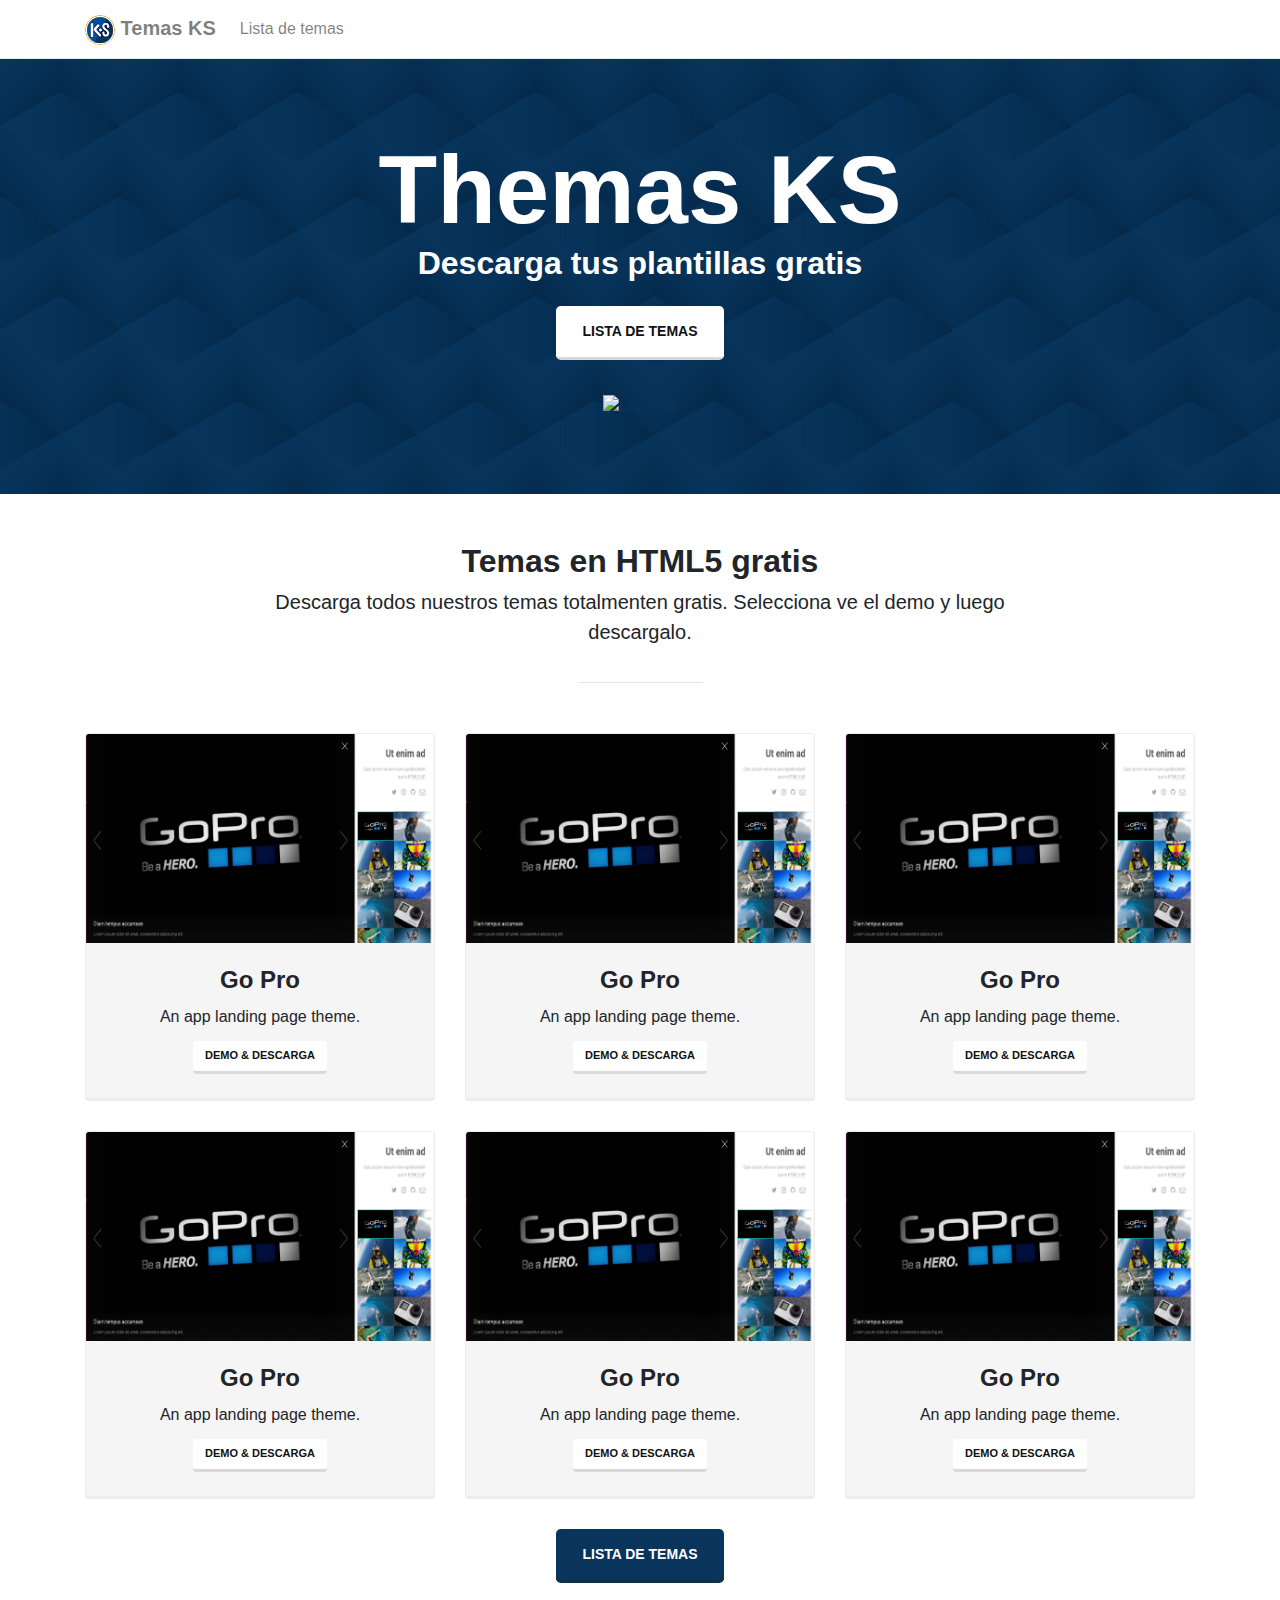
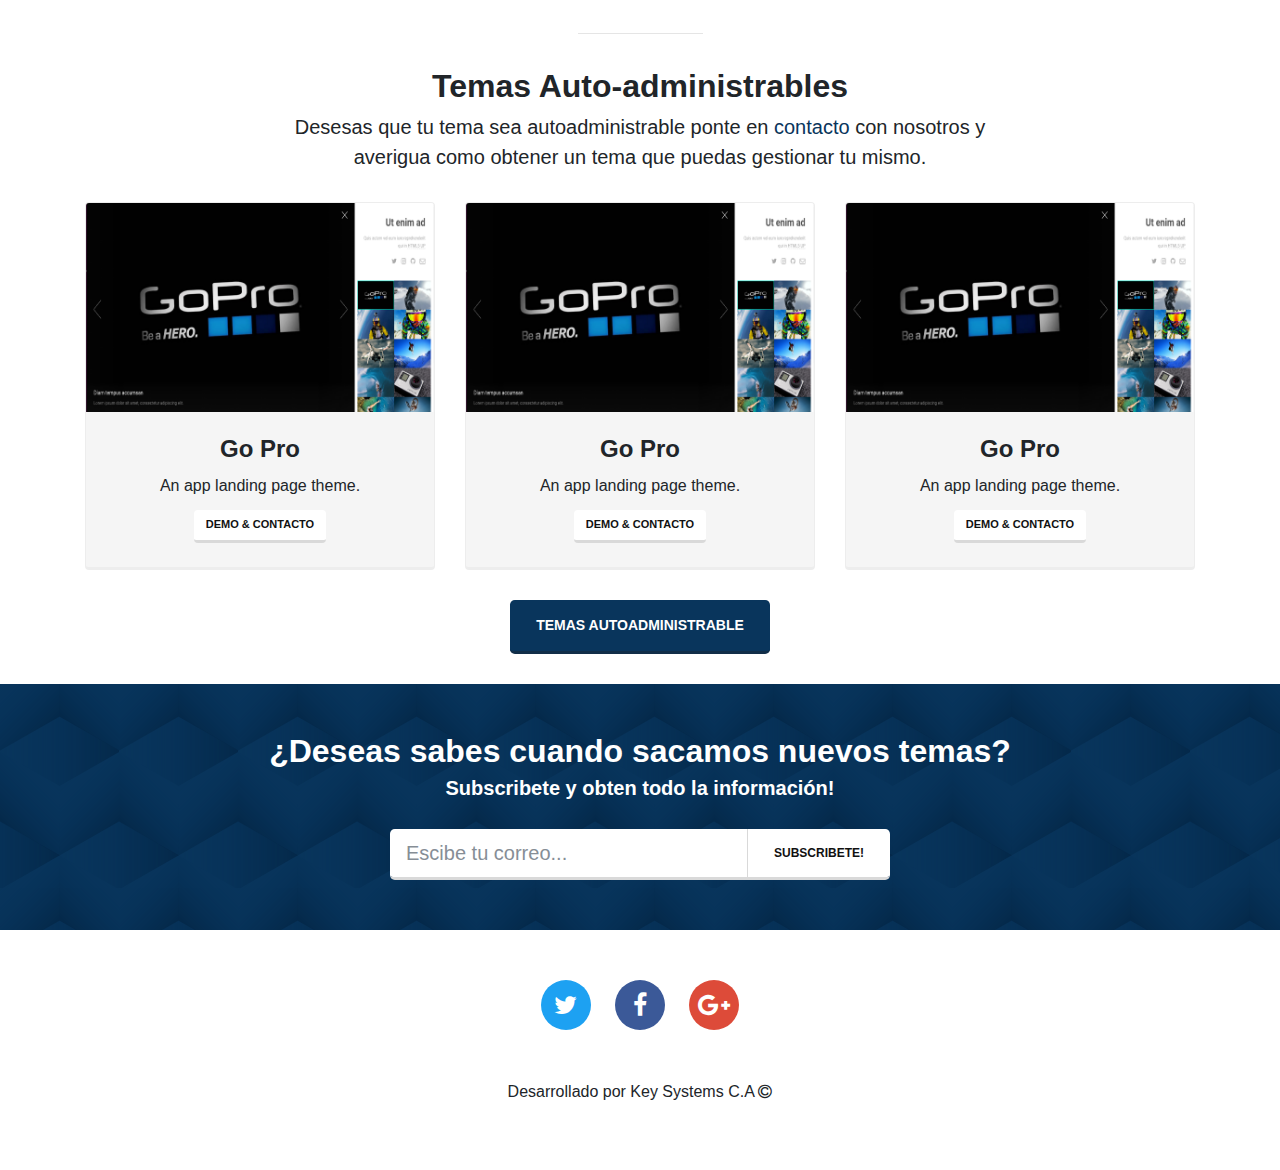
==== commit f0174c20: "contact" ====
--- a/index.html
+++ b/index.html
@@ -22,9 +22,9 @@
         <li class="nav-item">
             <a class="nav-link" href="lista.html" title="Lista">Lista de temas</a>
         </li>
-        <li class="nav-item">
+        <!--<li class="nav-item">
             <a class="nav-link" href="#" title="Contacto">Contacto</a>
-        </li>
+        </li>-->
       </ul>
     </div>
   </div>
--- a/css/style.css
+++ b/css/style.css
@@ -33,4 +33,15 @@
 .page-heading {
     background-color: #09355C;
     background-image: url(../img/833.png);
+}
+.modal-header {
+    display: block;
+}
+.modal-title {
+    margin-bottom: 0;
+    line-height: 1.5;
+    font-size: 18px;
+}
+.contac-num{
+    margin-right: 25px;
 }